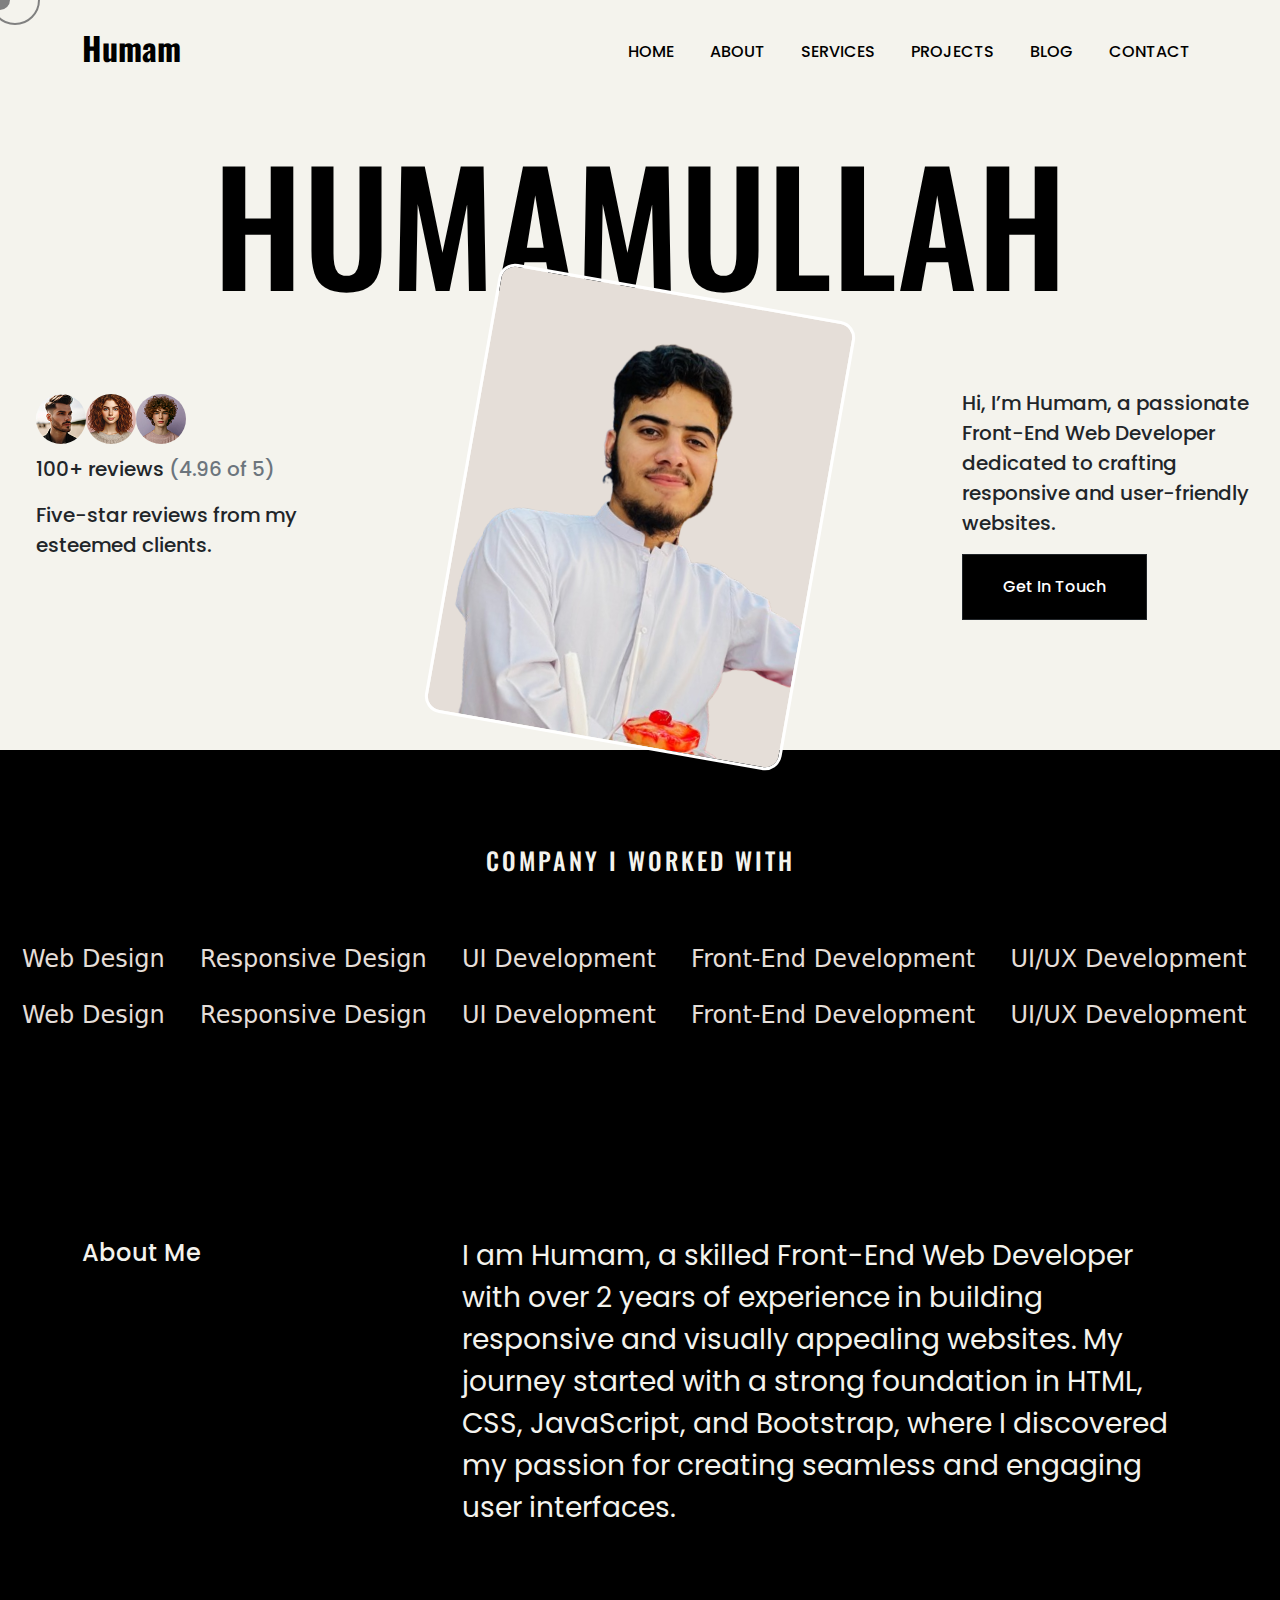
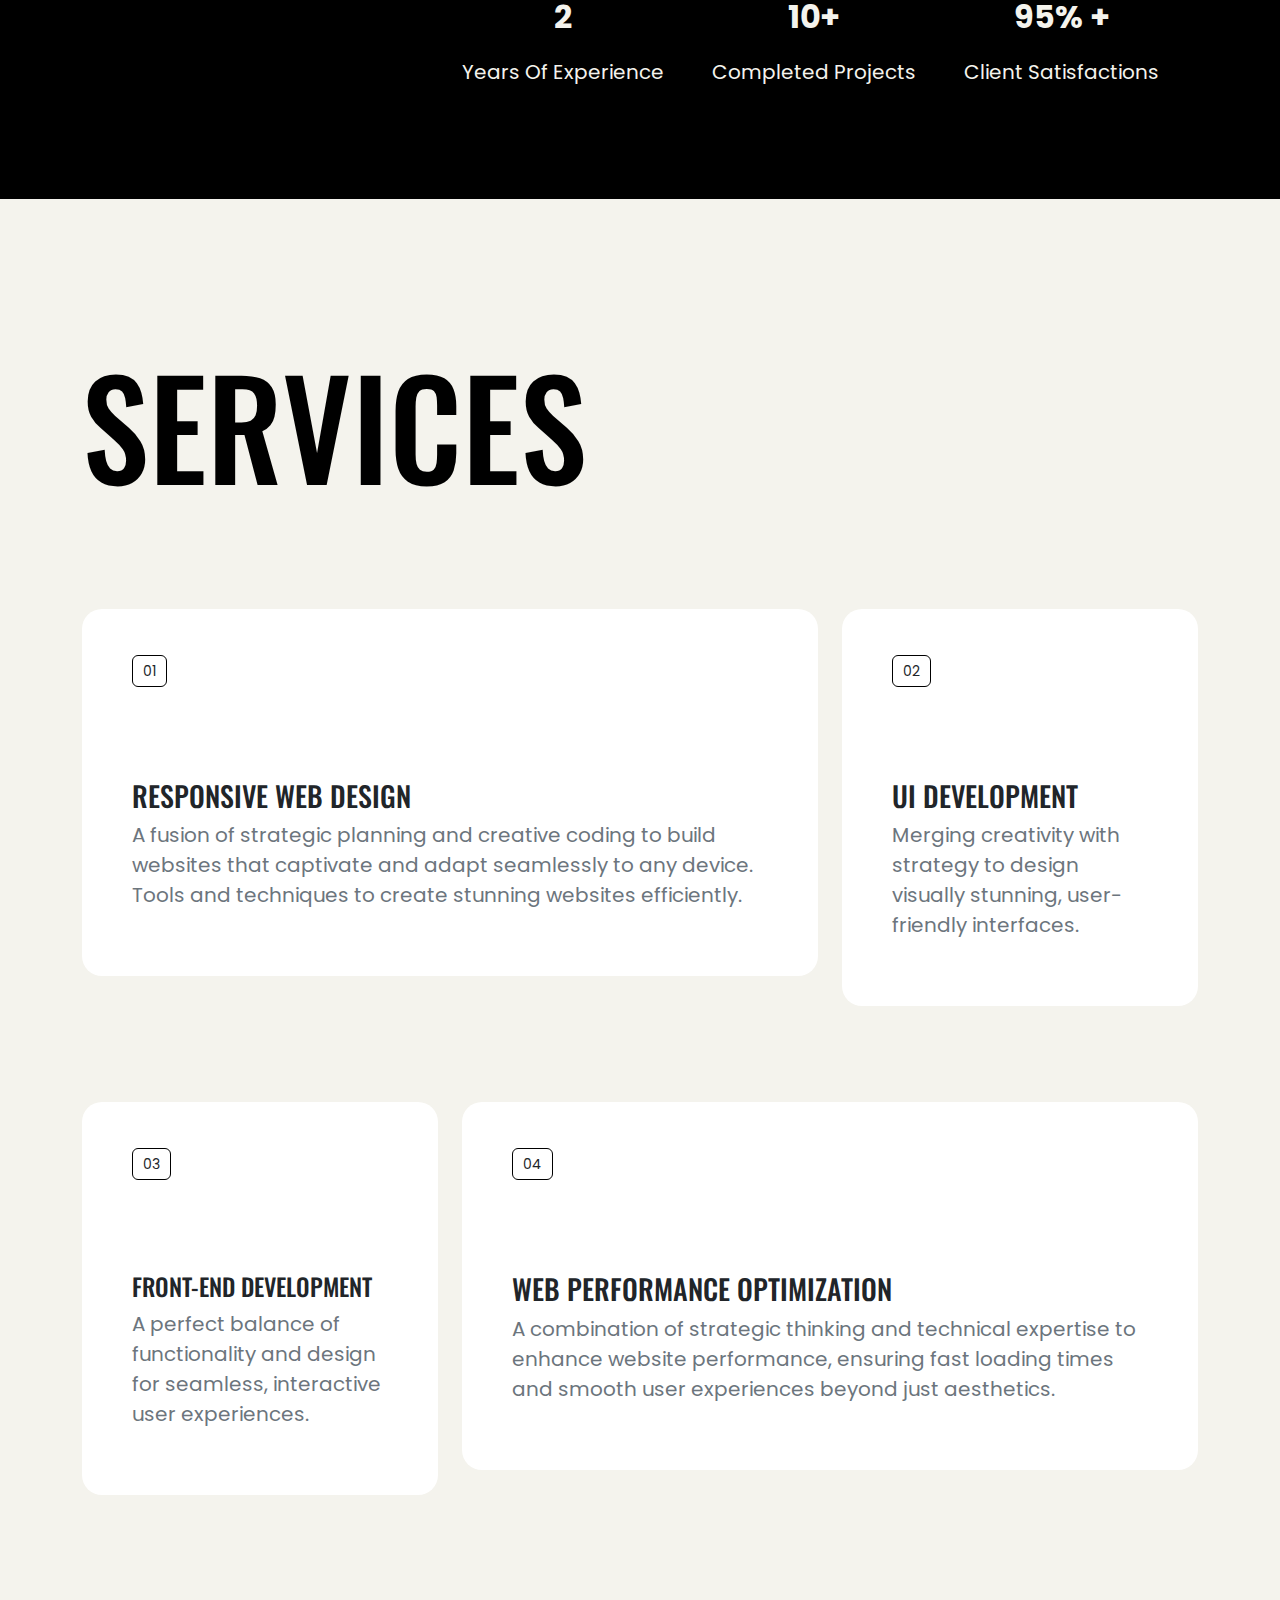
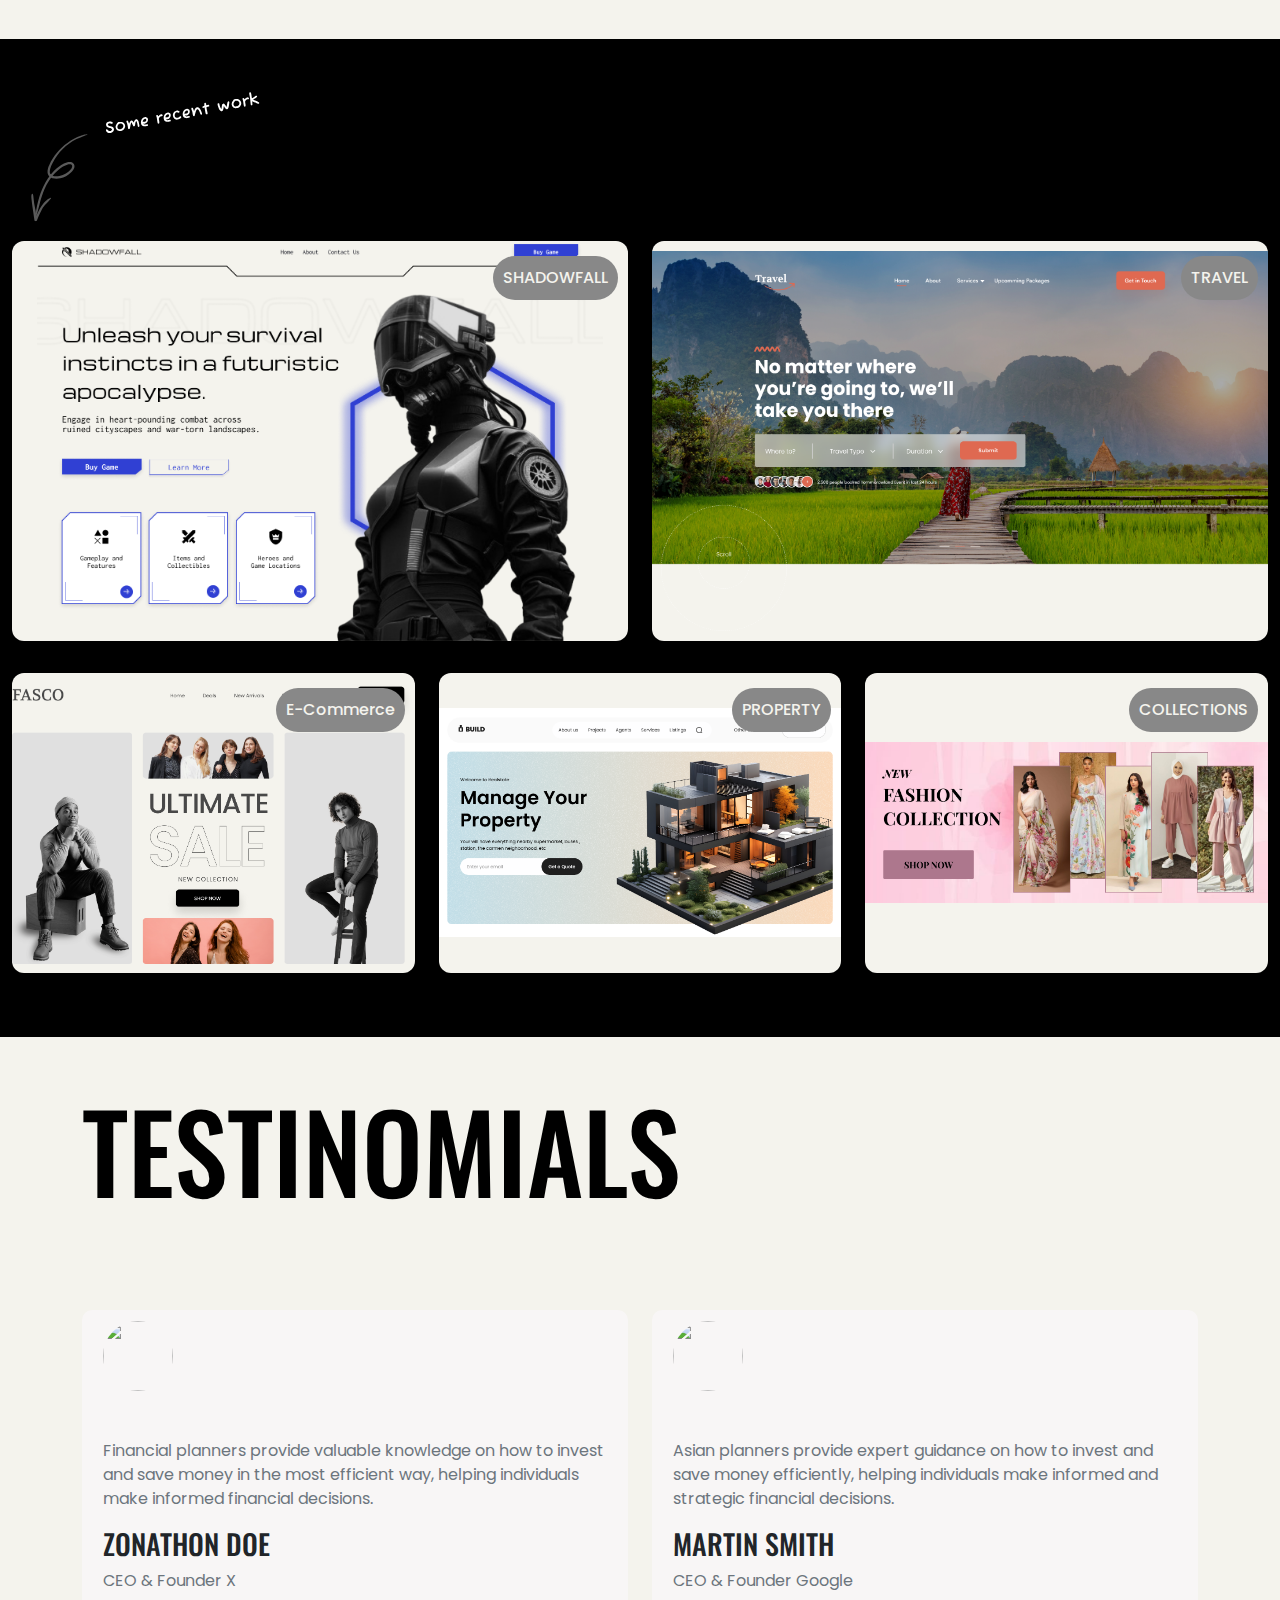
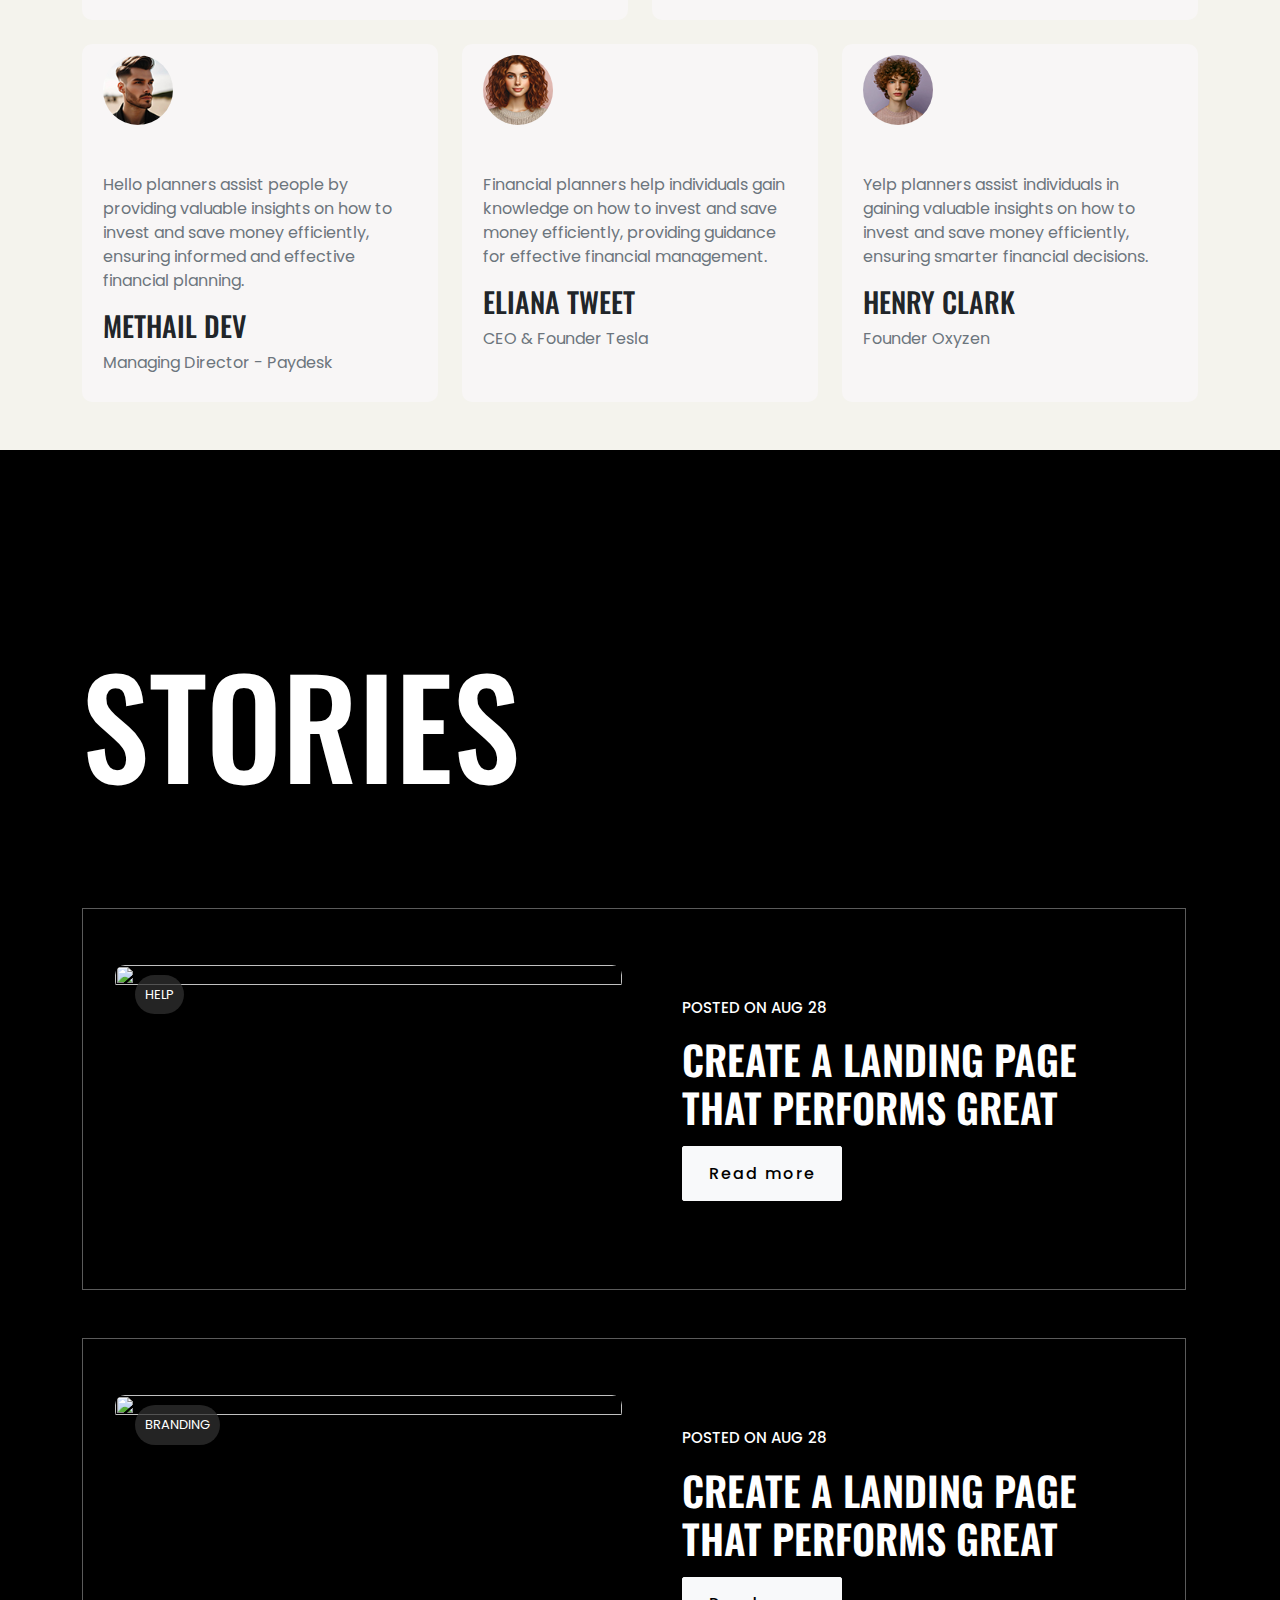
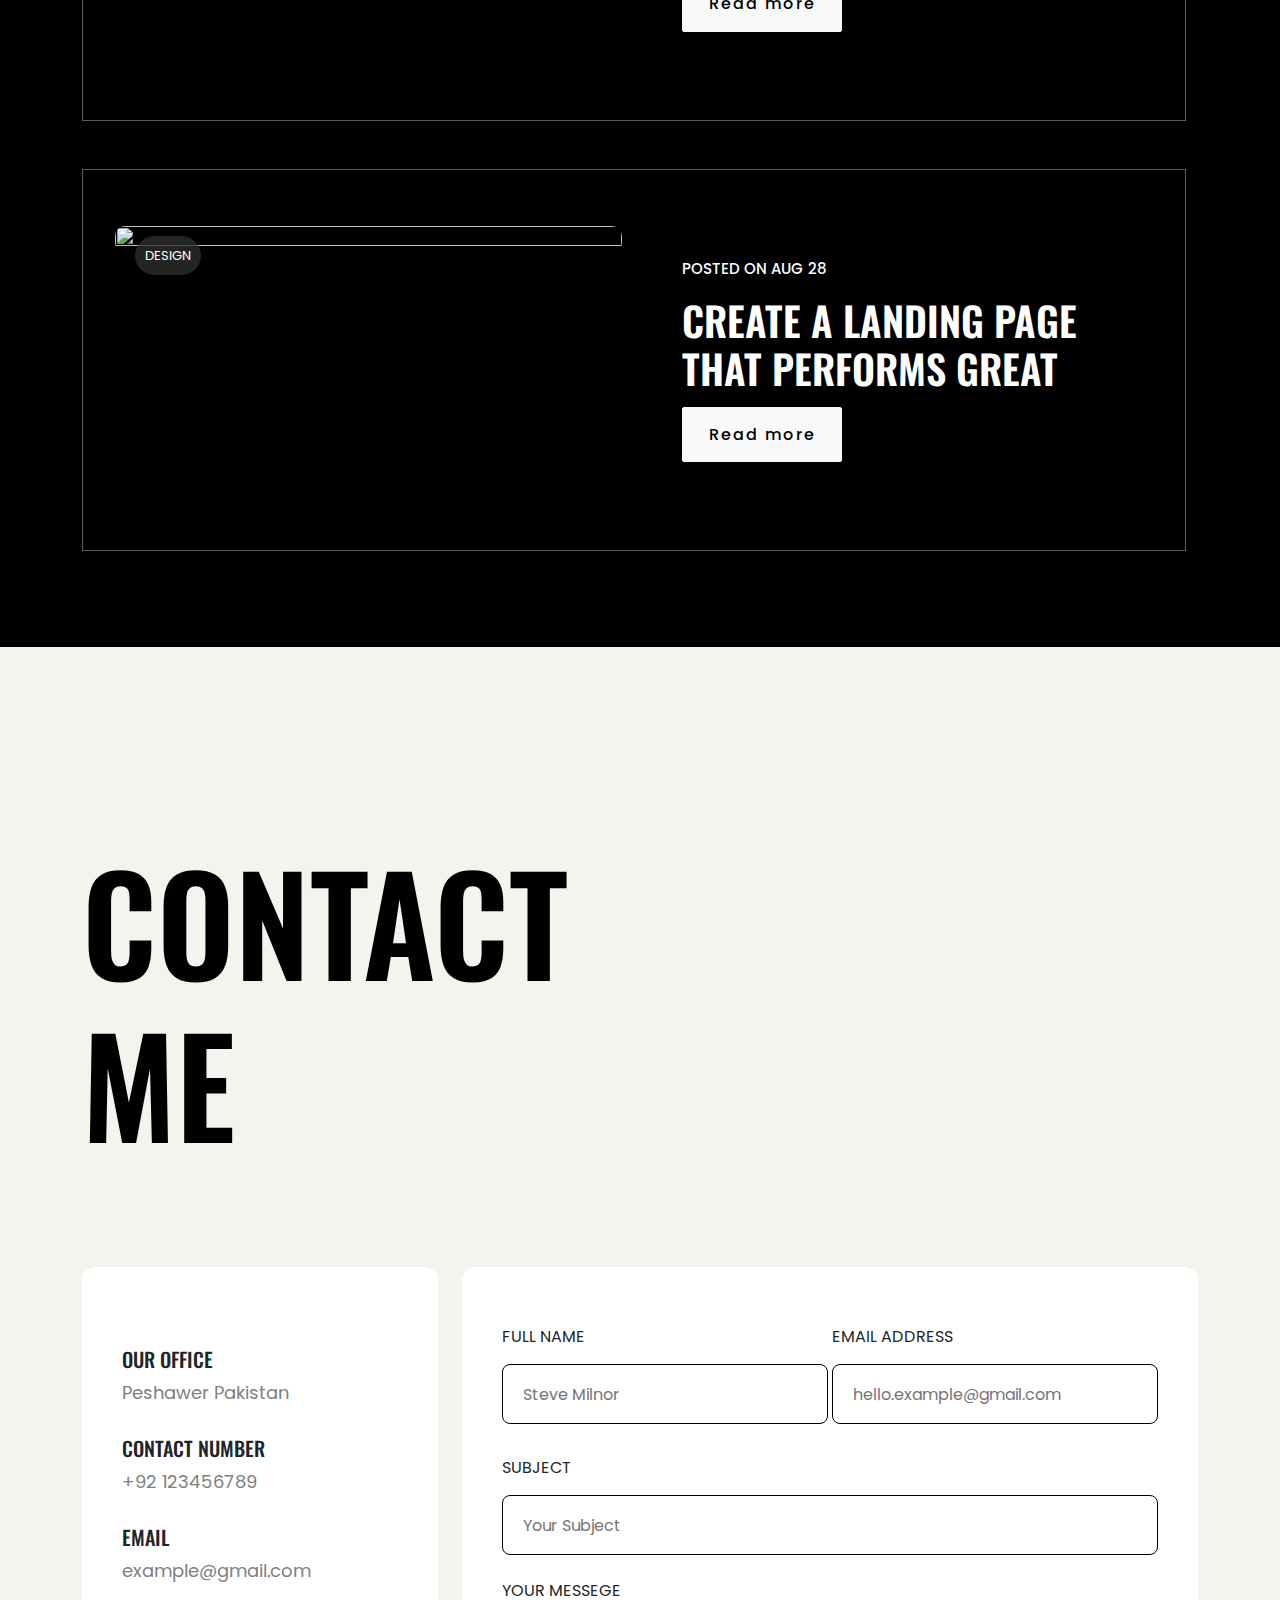
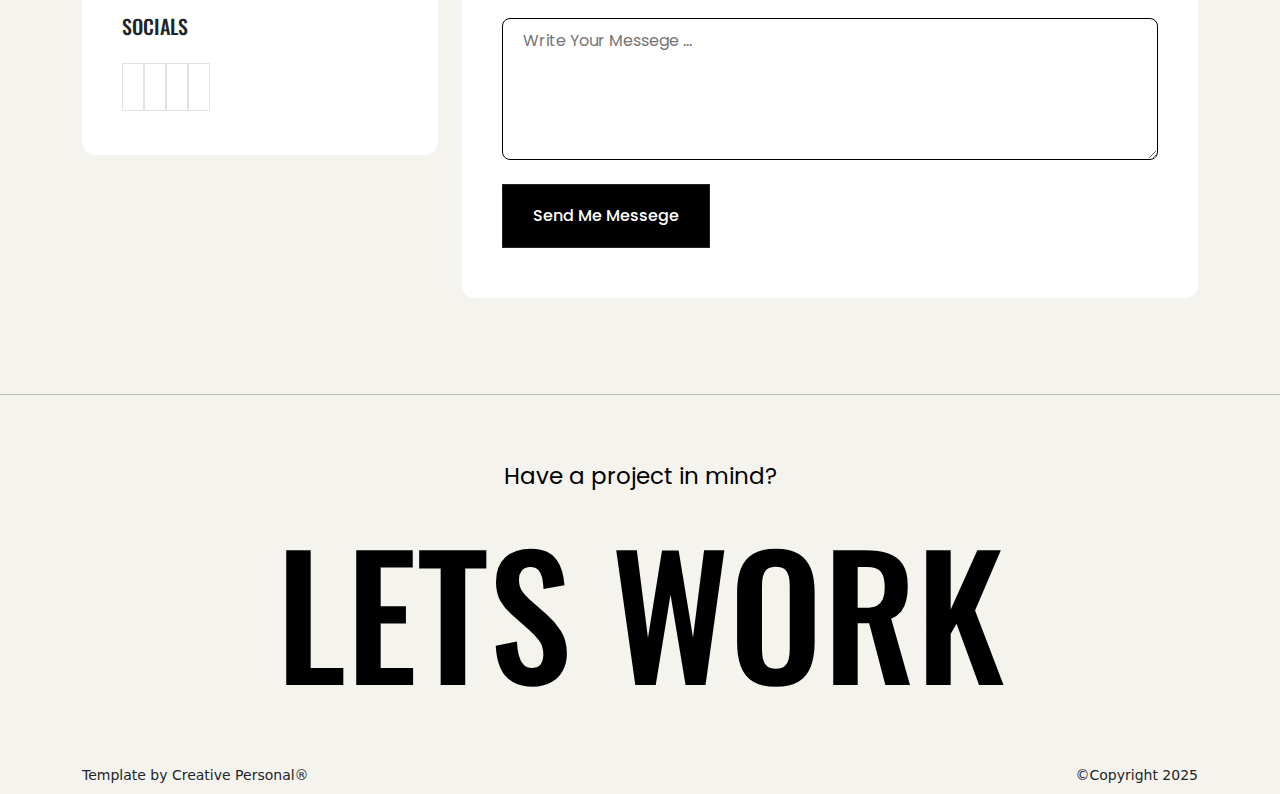
==== index.html @ 87b75584 "first commit" ====
<!doctype html>
<html lang="en">

<head>
    <meta charset="utf-8">
    <meta name="viewport" content="width=device-width, initial-scale=1">
    <title>Personal Portfolio</title>
    <link href="https://cdn.jsdelivr.net/npm/bootstrap@5.3.3/dist/css/bootstrap.min.css" rel="stylesheet"
        integrity="sha384-QWTKZyjpPEjISv5WaRU9OFeRpok6YctnYmDr5pNlyT2bRjXh0JMhjY6hW+ALEwIH" crossorigin="anonymous">

    <!-- Remix Icon   -->
    <link rel="stylesheet" href="https://cdnjs.cloudflare.com/ajax/libs/remixicon/4.6.0/remixicon.min.css"
        integrity="sha512-XcIsjKMcuVe0Ucj/xgIXQnytNwBttJbNjltBV18IOnru2lDPe9KRRyvCXw6Y5H415vbBLRm8+q6fmLUU7DfO6Q=="
        crossorigin="anonymous" referrerpolicy="no-referrer" />
    <!-- AOS CSS -->
    <link rel="stylesheet" href="https://cdnjs.cloudflare.com/ajax/libs/aos/2.3.4/aos.css" />
    <link rel="stylesheet" href="style.css">
</head>

<body>

    <div class="cursor"></div>
    <div class="cursor2"></div>


    <div class="container-fluid p-0 overflow-hidden">

        <!-- Hero Section  -->
        <div class="container-fluid HeroSection">
            <nav class="navbar navbar-expand-lg fixed-top">
                <div class="container mt-3">
                    <a class="navbar-brand" href="./index.html">
                        <h2>Humam</h2>
                    </a>
                    <button class="navbar-toggler" type="button" data-bs-toggle="collapse"
                        data-bs-target="#navbarSupportedContent" aria-controls="navbarSupportedContent"
                        aria-expanded="false" aria-label="Toggle navigation">
                        <span class="navbar-toggler-icon"></span>
                    </button>
                    <div class="collapse navbar-collapse" id="navbarSupportedContent">
                        <ul class="navbar-nav ms-auto mb-2 mb-lg-0">
                            <li class="nav-item">
                                <a class="nav-link" href="./index.html">Home</a>
                            </li>
                            <li class="nav-item">
                                <a class="nav-link" href="./About Page/index.html">About</a>
                            </li>
                            <li class="nav-item">
                                <a class="nav-link" href="./Services Page/index.html">services</a>
                            </li>
                            <li class="nav-item dropdown">
                                <a class="nav-link dropdown-toggle" href="#" role="button" data-bs-toggle="dropdown"
                                    aria-expanded="false">
                                    Projects<i class="ri-arrow-down-s-line"></i>
                                </a>
                                <ul class="dropdown-menu">
                                    <li><a class="dropdown-item" href="./Project List/index.html">Projects List</a></li>
                                    <li><a class="dropdown-item" href="./Singal Porfolio Page/index.html">Single
                                            Portfolio</a></li>
                                </ul>
                            </li>
                            <li class="nav-item">
                                <a class="nav-link" href="./Blog Page/index.html">Blog</a>
                            </li>
                            <li class="nav-item">
                                <a class="nav-link" href="./Contact Page/index.html">Contact</a>
                            </li>
                        </ul>
                    </div>
                </div>
            </nav>

            <div class="container OwnerName">
                <div class="row">
                    <div class="col d-flex flex-md-row flex-column">
                        <h1 data-aos="fade-right">HUMAM</h1>
                        <h1 data-aos="fade-left">ULLAH</h1>
                    </div>
                </div>
            </div>

            <div class="container">
                <div class="row Profile_container">
                    <div class="col-md-4 d-none">

                    </div>
                    <div class="col-md-4" data-aos="fade-up">
                        <div class="OwnerProfile" data-aos="zoom-in">

                        </div>
                    </div>
                    <div class="col-md-4 d-none">

                    </div>
                </div>
            </div>

            <div class="container-fluid ReviewClients">
                <div class="row py-5" data-aos="fade-up">
                    <div class="col-md-3 p-md-4">
                        <div class="d-flex">
                            <img class="rounded-circle" src="./images/ReviewClient_01.jpg" alt="ReviewClient_01"
                                width="50px">
                            <img class="rounded-circle" src="./images/ReviewClient_02.jpg" alt="ReviewClient_02"
                                width="50px">
                            <img class="rounded-circle" src="./images/ReviewClient_03.jpg" alt="ReviewClient_03"
                                width="50px">
                        </div>
                        <div class="w-100 p-0">
                            <p>100+ reviews <span class="text-secondary">(4.96 of 5)</span></p>
                        </div>
                        <div>
                            <p>Five-star reviews from my esteemed clients.</p>
                        </div>
                    </div>

                    <div class="col-md-6">

                    </div>
                    <div class="col-md-3 p-md-2">
                        <div class="text">
                            <p>Hi, I’m Humam, a passionate Front-End Web Developer dedicated to crafting responsive and
                                user-friendly websites.</p>

                            <a class="btn btn-dark mb-5" href="#">Get In Touch</a>
                        </div>
                    </div>
                </div>
            </div>
        </div>

        <!-- first Section  -->
        <div class="container-fluid FirstSec">
            <div class="py-md-5">
                <div class="row">

                    <div class="col-12 py-5 text-center">
                        <h4>Company I Worked With</h4>
                    </div>

                    <!-- marquee area starts -->
                    <div class="custom-marquee">
                        <div class="marquee-container">
                            <div class="marquee">
                                <div class="primary-bg">
                                    <div class="marquee-content marquee-row-1">
                                        <span><i class="ri-gemini-fill"></i> Web Design <span></span><i
                                                class="ri-gemini-fill"></i> Responsive Design <span></span><i
                                                class="ri-gemini-fill"></i> UI Development <span></span><i
                                                class="ri-gemini-fill"></i> Front-End Development <span></span><i
                                                class="ri-gemini-fill"></i> UI/UX Development <span></span><i
                                                class="ri-gemini-fill"></i> Graphic Design <span></span><i
                                                class="ri-gemini-fill"></i> Web Animation <span></span><i
                                                class="ri-gemini-fill"></i> Digital Solutions <span></span><i
                                                class="ri-gemini-fill"></i> Web Optimization</span>

                                        <span><i class="ri-gemini-fill"></i> Web Design <span></span><i
                                                class="ri-gemini-fill"></i> Responsive Design <span></span><i
                                                class="ri-gemini-fill"></i> UI Development <span></span><i
                                                class="ri-gemini-fill"></i> Front-End Development <span></span><i
                                                class="ri-gemini-fill"></i> UI/UX Development <span></span><i
                                                class="ri-gemini-fill"></i> Graphic Design <span></span><i
                                                class="ri-gemini-fill"></i> Web Animation <span></span><i
                                                class="ri-gemini-fill"></i> Digital Solutions <span></span><i
                                                class="ri-gemini-fill"></i> Web Optimization</span>

                                        <span><i class="ri-gemini-fill"></i> Web Design <span></span><i
                                                class="ri-gemini-fill"></i> Responsive Design <span></span><i
                                                class="ri-gemini-fill"></i> UI Development <span></span><i
                                                class="ri-gemini-fill"></i> Front-End Development <span></span><i
                                                class="ri-gemini-fill"></i> UI/UX Development <span></span><i
                                                class="ri-gemini-fill"></i> Graphic Design <span></span><i
                                                class="ri-gemini-fill"></i> Web Animation <span></span><i
                                                class="ri-gemini-fill"></i> Digital Solutions <span></span><i
                                                class="ri-gemini-fill"></i> Web Optimization</span>
                                    </div>
                                </div>
                                <div class="black-bg">
                                    <div class="marquee-content marquee-row-2">
                                        <span><i class="ri-gemini-fill"></i> Web Design <span></span><i
                                                class="ri-gemini-fill"></i> Responsive Design <span></span><i
                                                class="ri-gemini-fill"></i> UI Development <span></span><i
                                                class="ri-gemini-fill"></i> Front-End Development <span></span><i
                                                class="ri-gemini-fill"></i> UI/UX Development <span></span><i
                                                class="ri-gemini-fill"></i> Graphic Design <span></span><i
                                                class="ri-gemini-fill"></i> Web Animation <span></span><i
                                                class="ri-gemini-fill"></i> Digital Solutions <span></span><i
                                                class="ri-gemini-fill"></i> Web Optimization</span>
                                        <span><i class="ri-gemini-fill"></i> Web Design <span></span><i
                                                class="ri-gemini-fill"></i> Responsive Design <span></span><i
                                                class="ri-gemini-fill"></i> UI Development <span></span><i
                                                class="ri-gemini-fill"></i> Front-End Development <span></span><i
                                                class="ri-gemini-fill"></i> UI/UX Development <span></span><i
                                                class="ri-gemini-fill"></i> Graphic Design <span></span><i
                                                class="ri-gemini-fill"></i> Web Animation <span></span><i
                                                class="ri-gemini-fill"></i> Digital Solutions <span></span><i
                                                class="ri-gemini-fill"></i> Web Optimization</span>
                                    </div>
                                </div>
                            </div>
                        </div>
                    </div>
                </div>
            </div>

            <!-- About Me  -->
            <div class="container py-md-5">
                <div class="row my-5">
                    <div class="col-md-4 pt-5" data-aos="fade-up">
                        <p class="fs-4 fw-medium">About Me</p>
                    </div>
                    <div class="col-md-8 pt-5">
                        <p class="fs-3 fw-normal" data-aos="fade-up">
                            I am Humam, a skilled Front-End Web Developer with over 2 years of experience in building
                            responsive and visually appealing websites. My journey started with a strong foundation in
                            HTML, CSS, JavaScript, and Bootstrap, where I discovered my passion for creating seamless
                            and engaging user interfaces.
                        </p>

                        <div class="d-flex pt-5 gap-md-5" data-aos="fade-up">
                            <div class="text-center">
                                <p><b class="fs-2">2</b></p>
                                <p class="fs-5">Years Of Experience</p>
                            </div>
                            <div class="text-center">
                                <p><b class="fs-2">10+</b></p>
                                <p class="fs-5">Completed Projects</p>
                            </div>
                            <div class="text-center">
                                <p><b class="fs-2">95% +</b></p>
                                <p class="fs-5">Client Satisfactions</p>
                            </div>
                        </div>
                    </div>
                </div>
            </div>
        </div>

        <div class="container py-5">
            <div class="row ServicesSec py-md-5">
                <div class="col-md-5 my-5" data-aos="fade-up">
                    <h1>Services</h1>
                </div>

                <!-- First  -->
                <div class="col-md-8" data-aos="fade-up">
                    <div class="servicesBox my-5">
                        <small class="servicesCount">01</small>
                        <i class="ri-arrow-right-up-line"></i>
                        <div class="mt-5 pt-5">
                            <h3 class="text-uppercase">Responsive Web Design</h3>
                            <p class="fs-5 text-secondary">A fusion of strategic planning and creative coding to build
                                websites that captivate and adapt seamlessly to any device. Tools and techniques to
                                create stunning websites efficiently.</p>
                        </div>
                    </div>
                </div>
                <!-- Second -->
                <div class="col-md-4" data-aos="fade-up">
                    <div class="servicesBox my-5">
                        <small class="servicesCount">02</small>
                        <i class="ri-arrow-right-up-line"></i>
                        <div class="mt-5 pt-5">
                            <h3 class="text-uppercase">UI Development</h3>
                            <p class="fs-5 text-secondary">Merging creativity with strategy to design visually stunning,
                                user-friendly interfaces.</p>
                        </div>
                    </div>
                </div>

                <!-- third -->
                <div class="col-md-4" data-aos="fade-up">
                    <div class="servicesBox my-5">
                        <small class="servicesCount">03</small>
                        <i class="ri-arrow-right-up-line"></i>
                        <div class="mt-5 pt-5">
                            <h4 class="text-uppercase">Front-End Development</h4>
                            <p class="fs-5 text-secondary">A perfect balance of functionality and design for seamless,
                                interactive user experiences.</p>
                        </div>
                    </div>
                </div>

                <!-- fourth -->
                <div class="col-md-8" data-aos="fade-up">
                    <div class="servicesBox my-5">
                        <small class="servicesCount">04</small>
                        <i class="ri-arrow-right-up-line"></i>
                        <div class="mt-5 pt-5">
                            <h3 class="text-uppercase">Web Performance Optimization</h3>
                            <p class="fs-5 text-secondary">A combination of strategic thinking and technical expertise
                                to enhance website performance, ensuring fast loading times and smooth user experiences
                                beyond just aesthetics.</p>
                        </div>
                    </div>
                </div>
            </div>
        </div>



        <!-- recent Work  -->

        <div class="container-fluid RecentWork">
            <div class="pt-5">
                <img src="./images/Some recent Work.svg" alt="" width="250px">
            </div>
            <div class="row pb-5">
                <div class="col-md-6" data-aos="fade-up">
                    <div class="my-3 Recent_HeroSec">
                        <img src="./images/1st_heroSec.png" alt="">
                        <p>SHADOWFALL</p>
                        <h3>SHADOWFALL GAMEPLAY</h3>
                    </div>
                </div>

                <div class="col-md-6" data-aos="fade-up">
                    <div class="my-3 Recent_HeroSec">
                        <img src="./images/2nd_heroSec.png" alt="">
                        <p>TRAVEL</p>
                        <h3>TRAVEL AGENCY</h3>
                    </div>
                </div>

                <div class="col-md-4" data-aos="fade-right">
                    <div class="my-3 Recent_HeroSec_bottom">
                        <img src="./images/3rd_heroSec.png" alt="">
                        <p>E-Commerce </p>
                        <h3>FASHION WEBSITE</h3>
                    </div>
                </div>

                <div class="col-md-4" data-aos="fade-up">
                    <div class="my-3 Recent_HeroSec_bottom">
                        <img src="./images/4th_heroSec.png" alt="">
                        <p>PROPERTY</p>
                        <h3>BUILDING PROPERTY</h3>
                    </div>
                </div>

                <div class="col-md-4" data-aos="fade-left">
                    <div class="my-3 Recent_HeroSec_bottom">
                        <img src="./images/5th_heroSec.png" alt="" width="100%" height="100%">
                        <p>COLLECTIONS</p>
                        <h3>FASHION COLLECTIONS</h3>
                    </div>
                </div>
            </div>
        </div>

        <!-- Testinomials -->

        <div class="container-fluid Testinomials_Section">
            <div class="container">
                <div class="col-md-5 my-5" data-aos="fade-up">
                    <h1>Testinomials</h1>
                </div>
                <div class="row py-5 g-4">

                    <!-- Testinomial Card 1 -->
                    <div class="col-md-6" data-aos="fade-up">
                        <div class="testimonial_card">
                            <img src="https://nino-next-js.vercel.app/assets/images/testimonials/author1.jpg" alt="">
                            <p class="text-secondary mt-5">
                                Financial planners provide valuable knowledge on how to invest and save money in the
                                most
                                efficient way, helping individuals make informed financial decisions.
                            </p>

                            <h3>Zonathon Doe</h3>
                            <p class="text-secondary">CEO & Founder X</p>
                        </div>
                    </div>

                    <!-- Testinomial Card 2 -->
                    <div class="col-md-6" data-aos="fade-up">
                        <div class="testimonial_card">
                            <img src="https://nino-next-js.vercel.app/assets/images/testimonials/author2.jpg" alt="">
                            <p class="text-secondary mt-5">
                                Asian planners provide expert guidance on how to invest and save money efficiently,
                                helping individuals make informed and strategic financial decisions.
                            </p>

                            <h3>Martin Smith</h3>
                            <p class="text-secondary">CEO & Founder Google</p>
                        </div>
                    </div>

                    <!-- Testinomial Card 3 -->
                    <div class="col-md-4" data-aos="fade-up">
                        <div class="testimonial_card">
                            <img src="./images/ReviewClient_01.jpg" alt="">
                            <p class="text-secondary mt-5">
                                Hello planners assist people by providing valuable insights on how to invest and save
                                money efficiently, ensuring informed and effective financial planning.
                            </p>

                            <h3>Methail Dev</h3>
                            <p class="text-secondary">Managing Director - Paydesk</p>
                        </div>
                    </div>

                    <!-- Testinomial Card 4 -->
                    <div class="col-md-4" data-aos="fade-up">
                        <div class="testimonial_card">
                            <img src="./images/ReviewClient_02.jpg" alt="">
                            <p class="text-secondary mt-5">
                                Financial planners help individuals gain knowledge on how to invest and save money
                                efficiently, providing guidance for effective financial management.
                            </p>

                            <h3>Eliana tweet</h3>
                            <p class="text-secondary">CEO & Founder Tesla</p>
                        </div>
                    </div>

                    <!-- Testinomial Card 5 -->
                    <div class="col-md-4" data-aos="fade-up">
                        <div class="testimonial_card">
                            <img src="./images/ReviewClient_03.jpg" alt="">
                            <p class="text-secondary mt-5">
                                Yelp planners assist individuals in gaining valuable insights on how to invest and save
                                money efficiently, ensuring smarter financial decisions.
                            </p>

                            <h3>Henry Clark</h3>
                            <p class="text-secondary">Founder Oxyzen</p>
                        </div>
                    </div>

                </div>
            </div>
        </div>



        <!-- Stories  -->

        <div class="container-fluid Stories_Section py-5">
            <div class="container py-5">
                <div class="col-md-5 my-5 py-5" data-aos="fade-up">
                    <h1>Stories</h1>
                </div>
                <div class="row ms-1 g-5" style="--bs-gutter-x: 1rem;">
                    <div class="col-12">
                        <div class="row StoriesCard">
                            <div class="col-md-6" data-aos="fade-up">
                                <div class="CardChild position-relative my-3">
                                    <img src="https://nino-next-js.vercel.app/assets/images/blog/blog1.jpg" alt="">
                                    <p>HELP</p>
                                </div>
                            </div>
                            <div class="col-md-6 p-md-5 Cardtext" data-aos="fade-up">
                                <p>Posted on Aug 28</p>
                                <h2>Create a Landing Page That Performs Great</h2>
                                <div class="btn btn-light">
                                    Read more <i class="ri-arrow-right-line"></i>
                                </div>
                            </div>
                        </div>
                    </div>

                    <div class="col-12">
                        <div class="row StoriesCard">
                            <div class="col-md-6" data-aos="fade-up">
                                <div class="CardChild position-relative my-3">
                                    <img src="https://nino-next-js.vercel.app/assets/images/blog/blog2.jpg" alt="">
                                    <p>BRANDING</p>
                                </div>
                            </div>
                            <div class="col-md-6 p-md-5 Cardtext" data-aos="fade-up">
                                <p>Posted on Aug 28</p>
                                <h2>Create a Landing Page That Performs Great</h2>
                                <div class="btn btn-light">
                                    Read more <i class="ri-arrow-right-line"></i>
                                </div>
                            </div>
                        </div>
                    </div>

                    <div class="col-12">
                        <div class="row StoriesCard">
                            <div class="col-md-6" data-aos="fade-up">
                                <div class="CardChild position-relative my-3">
                                    <img src="https://nino-next-js.vercel.app/assets/images/blog/blog3.jpg" alt="">
                                    <p>DESIGN</p>
                                </div>
                            </div>
                            <div class="col-md-6 p-md-5 Cardtext" data-aos="fade-up">
                                <p>Posted on Aug 28</p>
                                <h2>Create a Landing Page That Performs Great</h2>
                                <div class="btn btn-light">
                                    Read more <i class="ri-arrow-right-line"></i>
                                </div>
                            </div>
                        </div>
                    </div>
                </div>
            </div>
        </div>


        <!-- Contact Section  -->

        <div class="container-fluid ContactContainer my-5">
            <div class="container py-5">
                <div class="col-md-5 my-5 py-5" data-aos="fade-up">
                    <h1>Contact Me</h1>
                </div>
                <div class="row g-4">
                    <div class="col-md-4" data-aos="fade-up">
                        <div class="leftSide">
                            <div class="text-body">
                                <i class="ri-map-pin-line"></i>
                                <h5>Our Office</h5>
                                <p>Peshawer Pakistan</p>
                            </div>

                            <div class="text-body">
                                <i class="ri-headphone-line"></i>
                                <h5>Contact Number</h5>
                                <p>+92 123456789</p>
                            </div>

                            <div class="text-body">
                                <i class="ri-mail-line"></i>
                                <h5>Email</h5>
                                <p>example@gmail.com</p>
                            </div>

                            <div class="Socials-body">
                                <h5>Socials</h5>
                                <br>
                                <i class="ri-facebook-circle-fill"></i>
                                <i class="ri-twitter-x-line"></i>
                                <i class="ri-linkedin-fill"></i>
                                <i class="ri-github-line"></i>
                            </div>
                        </div>
                    </div>

                    <div class="col-md-8" data-aos="fade-up">
                        <div class="rightSide">
                            <div class="d-flex gap-1 flex-md-row flex-column">
                                <div class="text-body my-2 position-relative d-flex flex-column">
                                    <label for="name">Full Name</label>
                                    <input type="text" id="name" placeholder="Steve Milnor">
                                    <i class="ri-user-3-line"></i>
                                </div>

                                <div class="text-body my-2 position-relative d-flex flex-column">
                                    <label for="name">Email Address</label>
                                    <input type="text" id="name" placeholder="hello.example@gmail.com">
                                    <i class="ri-mail-line"></i>
                                </div>
                            </div>
                            <div class="text-body w-100 my-4 position-relative d-flex flex-column">
                                <label for="name">Subject</label>
                                <input type="text" id="name" placeholder="Your Subject">
                                <i class="ri-user-3-line"></i>
                            </div>
                            <div class="text-body w-100 my-4 position-relative d-flex flex-column">
                                <label for="name">Your Messege</label>
                                <textarea rows="5" cols="50" form="usrform"
                                    placeholder="Write Your Messege ..."></textarea>
                            </div>
                            <a class="btn btn-dark">Send Me Messege <i class="ri-mail-line"></i></a>
                        </div>
                    </div>
                </div>
            </div>
        </div>

        <hr>

        <div class="container lastSection">
            <div class="row pt-5">
                <div class="col-12" data-aos="fade-up">
                    <p>Have a project in mind?</p>
                    <h2>lets work</h2>
                </div>
                <div class="col-12 d-flex pt-5 pb-2">
                    <small>Template by Creative Personal®</small>
                    <small class="ms-auto">©Copyright 2025</small>
                </div>
            </div>
        </div>
    </div>


    <script src="script.js"></script>
    <script src="https://cdn.jsdelivr.net/npm/bootstrap@5.3.3/dist/js/bootstrap.bundle.min.js"
        integrity="sha384-YvpcrYf0tY3lHB60NNkmXc5s9fDVZLESaAA55NDzOxhy9GkcIdslK1eN7N6jIeHz"
        crossorigin="anonymous"></script>
    <!-- AOS JS -->
    <script src="https://cdnjs.cloudflare.com/ajax/libs/aos/2.3.4/aos.js"></script>
    <script>
        document.addEventListener("DOMContentLoaded", function () {
            AOS.init({
                duration: 2500, // Animation duration in milliseconds
                once: true, // Whether animation should happen only once
            });
        });
    </script>

</body>

</html>
---- style.css ----
@import url('https://fonts.googleapis.com/css2?family=Oswald:wght@200..700&family=Poppins:ital,wght@0,100;0,200;0,300;0,400;0,500;0,600;0,700;0,800;0,900;1,100;1,200;1,300;1,400;1,500;1,600;1,700;1,800;1,900&display=swap');


:root {
    --headings-font: "Oswald";
    --regular-font: "Poppins";
    --dark-Color: #000;
    --bg-color: #F4F3ED;
}

html {
    scroll-behavior: smooth;
}

body {
    background-color: var(--bg-color);
    position: relative;
    cursor: none;
}

.cursor {
    width: 50px;
    height: 50px;
    border-radius: 100%;
    border: 2px solid #808080;
    transition: all 200ms ease-out;
    position: fixed;
    pointer-events: none;
    left: 0;
    top: 0;
    transform: translate(calc(-50% + 15px), -50%);
    z-index: 9999 !important;
}


.cursor2 {
    width: 20px;
    height: 20px;
    border-radius: 100%;
    background-color: #808080;
    position: fixed;
    transform: translate(-50%, -50%);
    pointer-events: none;
    transition: width .3s, height .3s, opacity .3s;
    z-index: 9999 !important;
}


.navbar a {
    cursor: none !important;
}


h1,
h2,
h3,
h4,
h5,
h6 {
    font-family: var(--headings-font);
}

p {
    font-family: var(--regular-font);
}

.fixed-top {
    background-color: var(--bg-color);
}

.navbar-brand h2 {
    font-weight: 700;
}

.navbar-nav {
    display: flex;
    gap: 20px;
    font-family: var(--regular-font);
    text-transform: uppercase;
    font-weight: 500;
}

.navbar-nav .nav-item .nav-link {
    color: var(--dark-Color);
}

.navbar-nav .dropdown-menu {
    background-color: var(--dark-Color);
    border-radius: 0 !important;
}

.navbar-nav .dropdown-menu .dropdown-item {
    color: #F4F3ED !important;
}

.navbar-nav .dropdown-menu .dropdown-item:hover {
    color: var(--dark-Color) !important;
}

.navbar-nav .dropdown-menu .dropdown-item:active {
    background-color: #FFF !important;
    color: var(--dark-Color) !important;
}

.dropdown-toggle::after {
    display: none;
}

.HeroSection {
    width: 100%;
    height: 670px;
    margin-top: 80px;
}

.OwnerName {
    display: flex;
    justify-content: center;
    /* background-color: aqua; */
    z-index: 1;
}

.OwnerName h1 {
    font-size: 12vw;
    color: var(--dark-Color);
    position: relative;
    top: 50px;
}


.Profile_container {
    justify-content: center;
    align-items: center;
}


.OwnerProfile {
    width: 100%;
    height: 450px;
    background-color: #E5DED8;
    background-image: url('./images/profile-bgremove.png');
    background-position: center;
    background-repeat: no-repeat;
    background-size: cover;
    outline: 3px solid #fff;
    border-radius: 14px;
    rotate: 10deg;
    transition: all 0.5s !important;
    z-index: 9 !important;
    position: relative;
    top: 20px;
}

.OwnerProfile:hover {
    rotate: 0deg;
}

.ReviewClients {
    top: -400px;
    position: relative;
    z-index: -1 !important;
}

.FirstSec {
    background-color: var(--dark-Color);
    color: #F4F3ED;
}

.FirstSec h4 {
    letter-spacing: 3px;
    text-transform: uppercase;
}


/* Animations  */
.custom-marquee .marquee-container {
    overflow: hidden;
    white-space: nowrap;
    width: 100%;
}

.custom-marquee .marquee {
    display: -webkit-box;
    display: -ms-flexbox;
    display: flex;
    -webkit-box-orient: vertical;
    -webkit-box-direction: normal;
    -ms-flex-direction: column;
    flex-direction: column;
}

.custom-marquee .marquee-content {
    display: -webkit-box;
    display: -ms-flexbox;
    display: flex;
    -webkit-animation: marquee 30s linear infinite;
    animation: marquee 30s linear infinite;
}

@media (min-width: 768px) and (max-width: 991.98px) {
    .custom-marquee .marquee-content {
        -webkit-animation: marquee 20s linear infinite;
        animation: marquee 20s linear infinite;
    }
}

@media (max-width: 767.98px) {
    .custom-marquee .marquee-content {
        -webkit-animation: marquee 10s linear infinite;
        animation: marquee 10s linear infinite;
    }
}

.custom-marquee .primary-bg {
    padding: 10px 0;
    background-color: transparent;
}

.custom-marquee .primary-bg span {
    color: #E5DED8;
    font-size: 24px;
    font-weight: 500;
}

.custom-marquee .black-bg {
    padding: 10px 0;
    /* background-color: #fff; */
}

.custom-marquee .black-bg span {
    color: #E5DED8;
    font-size: 24px;
    font-weight: 500;
}

.custom-marquee .marquee-row-1 {
    -webkit-animation-direction: normal;
    animation-direction: normal;
}

.custom-marquee .marquee-row-2 {
    animation-direction: reverse;
}

.custom-marquee .marquee-content span {
    display: inline-block;
    padding: 0 10px;
}

@-webkit-keyframes marquee {
    0% {
        -webkit-transform: translateX(0);
        transform: translateX(0);
    }

    100% {
        -webkit-transform: translateX(-100%);
        transform: translateX(-100%);
    }
}


.ReviewClients p {
    font-family: var(--regular-font);
    font-size: 20px;
    font-weight: 500;
    margin-top: 10px;
}

.ReviewClients .btn-dark {
    padding: 20px 40px;
    background-color: var(--dark-Color);
    font-family: var(--regular-font);
    font-weight: 500;
    border-radius: 0%;
    transition: all 0.6s;
}

.ReviewClients .btn-dark:hover {
    background-color: transparent;
    border: 0.8px solid #000;
    color: #000;
}


.ServicesSec h1 {
    font-size: 15vh;
    color: #000;
    text-transform: uppercase;
}

.servicesBox {
    width: 100%;
    padding: 50px;
    border-radius: 20px;
    background-color: #fff;
    position: relative;
}

.servicesBox:hover .servicesCount {
    background-color: #000;
    color: #fff;
}

.servicesCount {
    border: 1.5px solid #000;
    padding: 5px 10px;
    border-radius: 6px;
    transition: all 0.5s;
    font-family: var(--regular-font);
}

.servicesBox i {
    font-size: 30px;
    position: absolute;
    right: 20px;
    transition: all 0.4s;
}

.servicesBox:hover i {
    rotate: 45deg;
}


.RecentWork {
    width: 100%;
    height: fit-content;
    background-color: var(--dark-Color);
    color: #F4F3ED;
}


.Recent_HeroSec {
    height: 400px;
    transition: all 0.4s;
    overflow: hidden;
    border-radius: 12px;
    position: relative;

}

.Recent_HeroSec:hover::before,
.Recent_HeroSec_bottom:hover::before {
    display: block;
}

.Recent_HeroSec:hover img,
.Recent_HeroSec_bottom:hover img {
    transform: scale(1.01);
}

.Recent_HeroSec::before,
.Recent_HeroSec_bottom::before {
    content: "";
    width: 100%;
    height: 100%;
    position: absolute;
    top: 0;
    left: 0;
    bottom: 0;
    z-index: 5 !important;
    backdrop-filter: blur(2.5px);
    border-radius: inherit !important;
    display: none;
    transition: all 0.4s;
}


.Recent_HeroSec img,
.Recent_HeroSec_bottom img {
    width: 100%;
    height: 100%;
    background-color: #F4F3ED;
    transition: all 0.4s;
    object-fit: contain;
    object-position: center;
}


.Recent_HeroSec p,
.Recent_HeroSec_bottom p {
    position: absolute;
    top: 15px;
    background: #888888;
    padding: 10px;
    border-radius: 25px;
    right: 10px;
    font-weight: 500;
    z-index: 6;
}

.Recent_HeroSec h3,
.Recent_HeroSec_bottom h3 {
    position: absolute;
    bottom: -40px;
    left: 13px;
    transition: all 0.7s;
    padding: 10px;
    border-radius: 8px;
    z-index: 6;
}

.Recent_HeroSec:hover h3,
.Recent_HeroSec_bottom:hover h3 {
    bottom: 0px;
    color: #FFFFFF;
    background-color: #000;
}



.Recent_HeroSec_bottom {
    height: 300px;
    transition: all 0.4s;
    overflow: hidden;
    position: relative;
    border-radius: 12px;
}

.testimonial_card {
    width: 100%;
    height: 100%;
    padding: 10px 20px;
    border-radius: 10px;
    border: 1px solid transparent;
    transition: all 0.2s;
    background-color: #f8f6f6;
}

.testimonial_card h3 {
    text-transform: uppercase;
}

.testimonial_card:hover {
    border: 1px solid #000;
}

.Testinomials_Section h1 {
    font-size: 12vh;
    color: #000;
    text-transform: uppercase;
}

.Testinomials_Section img {
    width: 70px;
    height: 70px;
    border-radius: 50%;
}


/* Stories Section  */

.Stories_Section {
    width: 100%;
    height: fit-content;
    background-color: #000;
    color: #FFFFFF;
    position: relative;
    padding: 20px 0px;
}

.Stories_Section h1 {
    font-size: 15vh;
    color: #FFFFFF;
    text-transform: uppercase;
}

.StoriesCard {
    width: 100%;
    height: 100%;
    border: 0.8px solid #5b5b5b;
    padding: 40px 20px;
}

.Stories_Section .CardChild img {
    width: 100%;
    height: 100%;
    transition: all 0.2s;
    border-radius: 10px;
}

.Stories_Section .CardChild:hover img {
    filter: blur(2px);
    transform: scale(1.02);
}

.Stories_Section .CardChild p {
    padding: 10px;
    background-color: #303030c1;
    position: absolute;
    top: 10px;
    left: 20px;
    font-size: 13px;
    border-radius: 20px;
}

.StoriesCard .Cardtext {
    text-transform: uppercase;
}

.Cardtext p {
    font-weight: 500;
    font-size: 15px;
}

.StoriesCard .Cardtext h2 {
    font-size: 40px;
    font-weight: 600;
}

.Cardtext .btn-light {
    width: 160px;
    height: 55px;
    display: flex;
    justify-content: center;
    align-items: center;
    border-radius: 2px;
    text-transform: none;
    font-weight: 500;
    font-family: var(--regular-font);
    margin-top: 15px;
    transition: all 0.4s;
    letter-spacing: 2px;
}

.Cardtext .btn-light:hover {
    background-color: transparent;
    color: #FFFFFF;
    padding-right: 5px;
}


.ContactContainer {
    width: 100%;
    height: fit-content;
}

.ContactContainer h1 {
    font-size: 15vh;
    color: #000;
    text-transform: uppercase;
    font-weight: 600;
}

.ContactContainer .leftSide {
    width: 100%;
    height: fit-content;
    background-color: #FFFFFF;
    padding: 50px 40px;
    border-radius: 13px;
}

.ContactContainer .leftSide .text-body {
    font-size: 30px;
    text-transform: uppercase;
    margin: 30px 0px;
}

.ContactContainer .leftSide .text-body p {
    font-size: 18px;
    text-transform: none;
    font-family: var(--regular-font);
    color: #808080;
}

.ContactContainer .leftSide .Socials-body {
    text-transform: uppercase;
}

.ContactContainer .leftSide .Socials-body i {
    font-size: 23px;
    padding: 10px;
    border: 0.1px solid #e2e2e2;
}

.ContactContainer .rightSide {
    width: 100%;
    height: fit-content;
    background-color: #FFFFFF;
    padding: 50px 40px;
    border-radius: 13px;
    text-transform: uppercase;
}

.ContactContainer .rightSide .text-body {
    width: 50%;
}

.ContactContainer .rightSide label {
    font-family: var(--regular-font);
}

.ContactContainer .rightSide input {
    font-family: var(--regular-font);
    width: 100%;
    height: 60px;
    border-radius: 8px;
    border: 1px solid #000;
    margin-top: 15px;
    padding: 0px 20px;
}

.ContactContainer .rightSide textarea {
    font-family: var(--regular-font);
    border-radius: 8px;
    border: 1px solid #000;
    margin-top: 15px !important;
    padding: 10px 20px;
}

.ContactContainer .rightSide .text-body i {
    position: absolute;
    right: 15px;
    bottom: 16px;
    font-size: 22px;
}

.ContactContainer .rightSide input:focus,
.ContactContainer .rightSide textarea:focus {
    outline: none !important;
}


.ContactContainer .rightSide .btn-dark {
    padding: 19px 30px;
    background-color: var(--dark-Color);
    font-family: var(--regular-font);
    font-weight: 500;
    border-radius: 0%;
    text-transform: none;
    transition: all 0.4s;
}

.ContactContainer .rightSide .btn-dark:hover {
    background-color: transparent;
    border: 0.8px solid #000;
    color: #000;
}

.lastSection p {
    font-size: 23px;
    color: #000;
    text-align: center;
}

.lastSection h2 {
    font-size: 13vw;
    color: #000;
    text-align: center;
    text-transform: uppercase;
}


/* small Screens  */
@media only screen and (max-width: 600px) {
    .HeroSection {
        height: fit-content;
    }

    .OwnerName h1 {
        text-align: center;
        font-size: 20vw;
        margin-top: 10px;
        font-weight: 700;
    }

    .ReviewClients {
        top: 50px;
    }

    .OwnerProfile {
        width: 350px;
        top: 40px;
    }

    .ServicesSec h1 {
        font-size: 12vh;
    }

    .Testinomials_Section h1,
    .ContactContainer h1 {
        font-size: 8vh;
    }

    .Stories_Section h1 {
        font-size: 14vh;
    }

    .ContactContainer .rightSide .text-body {
        width: 100%;
    }

}
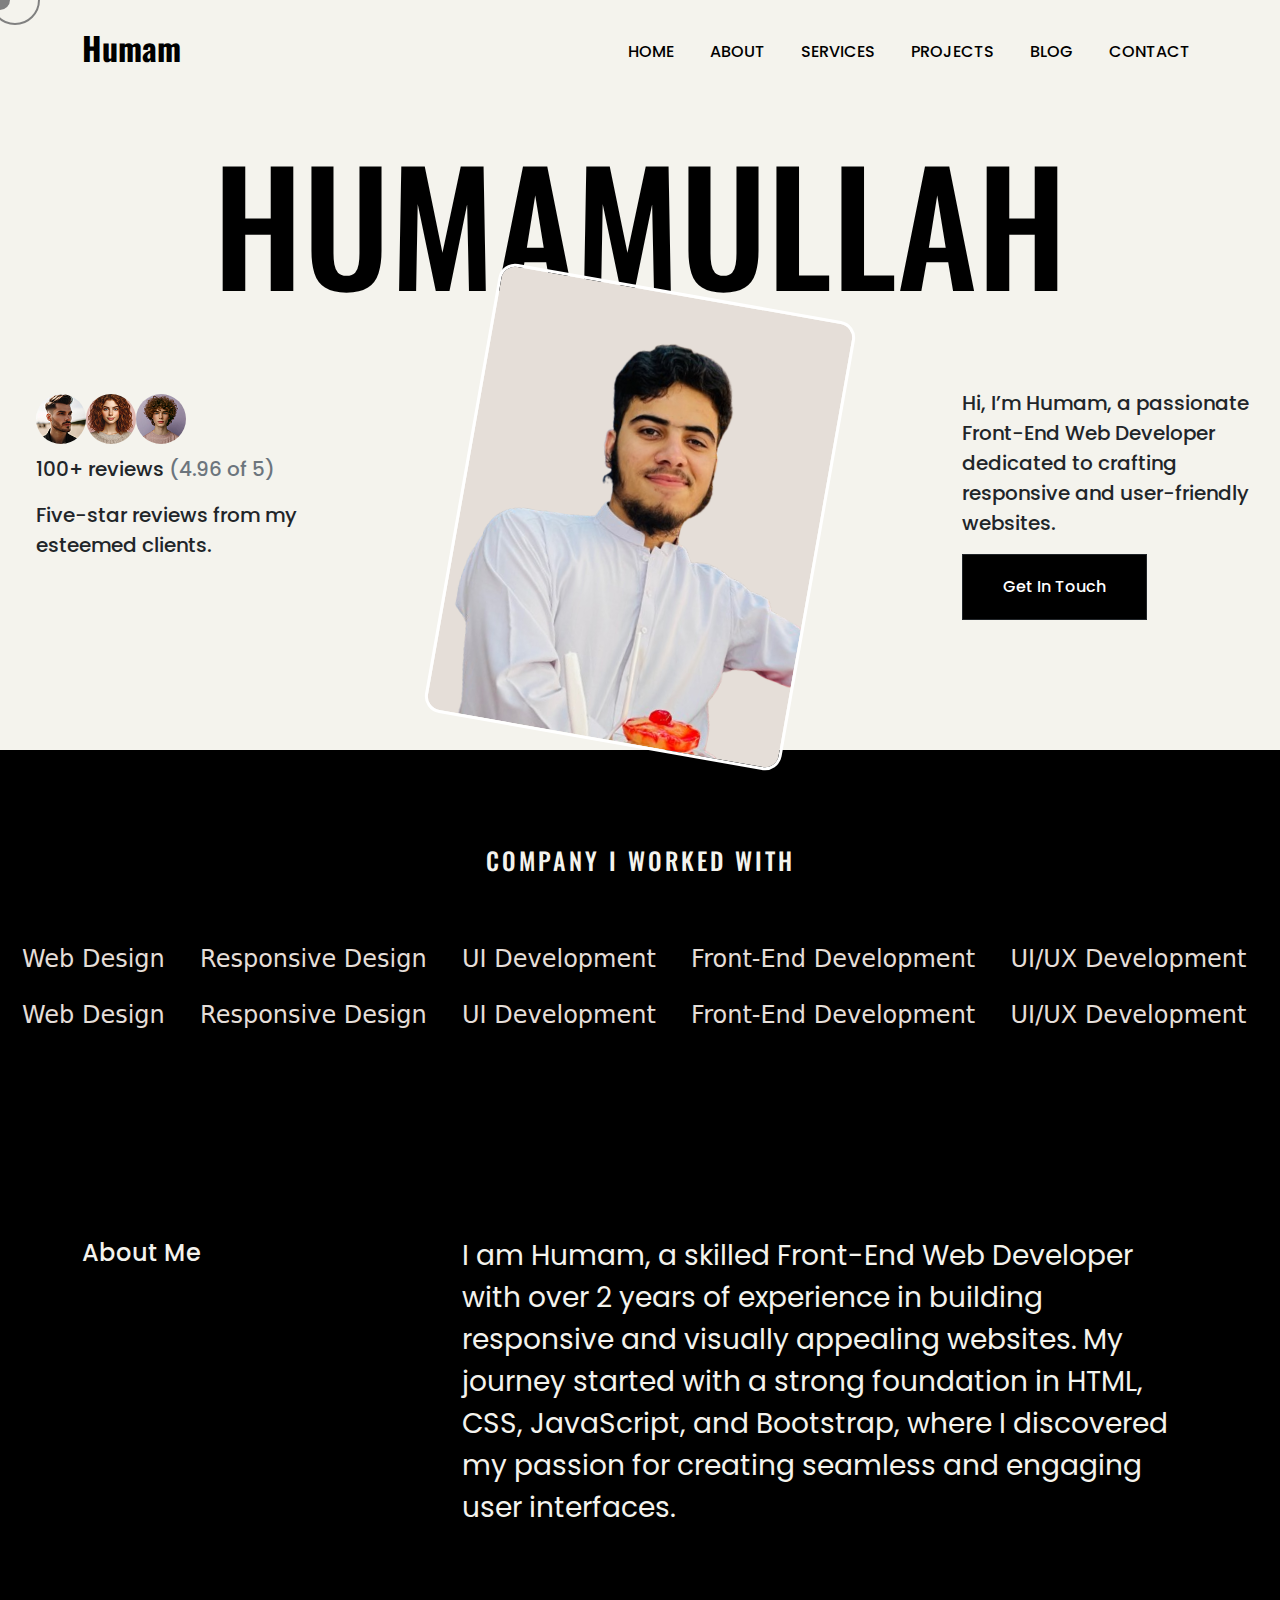
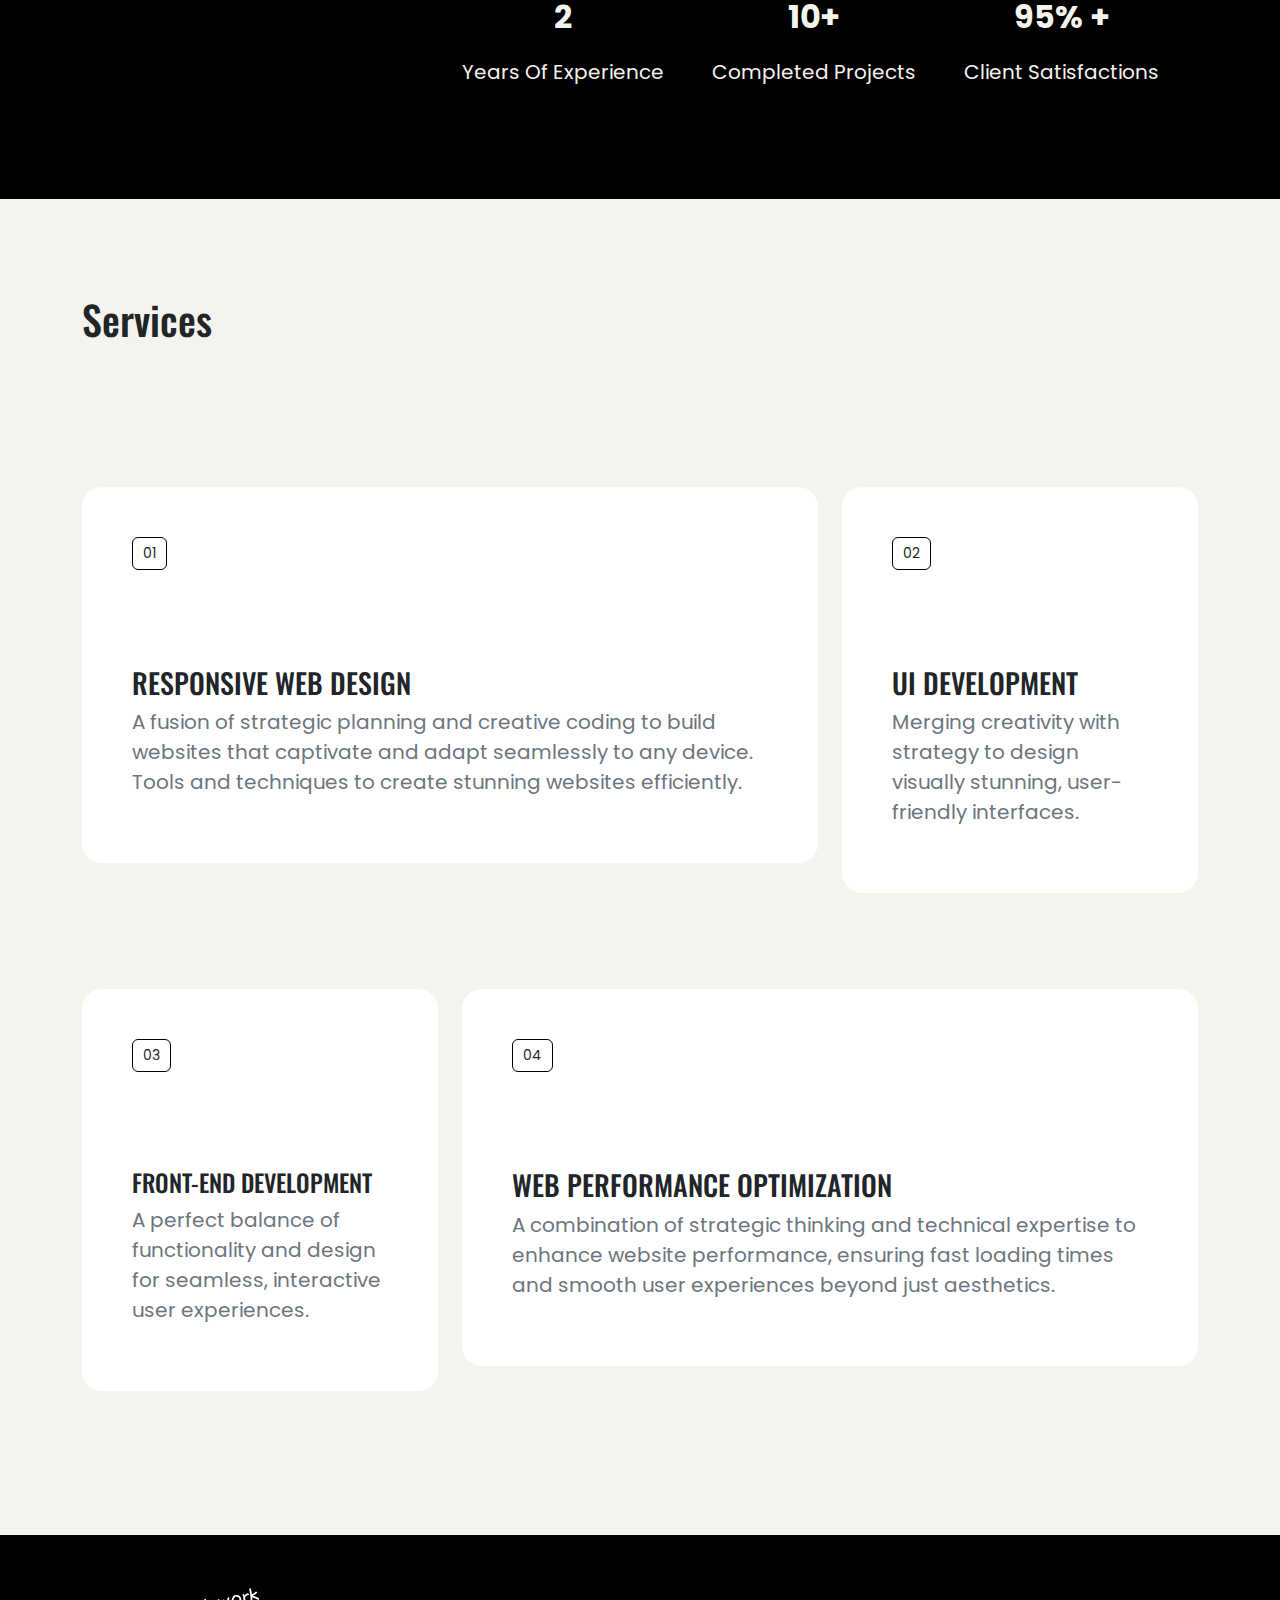
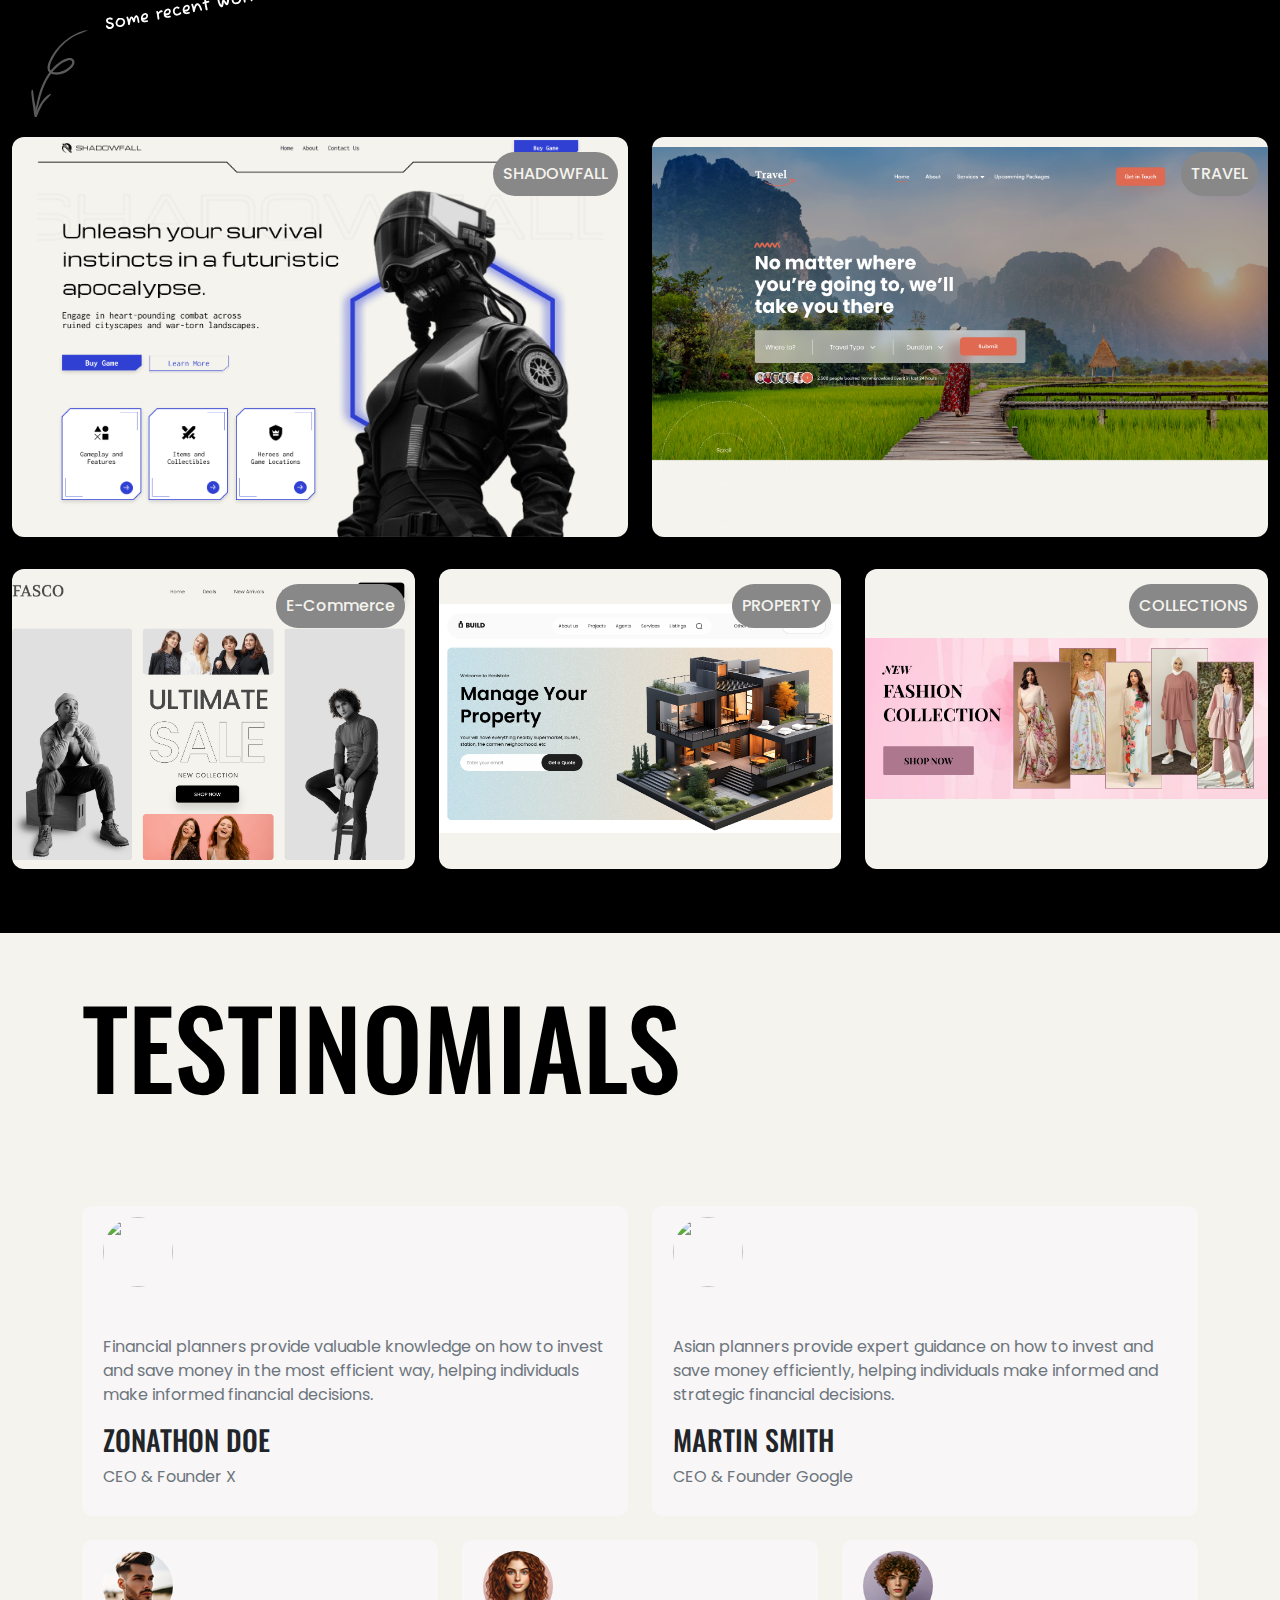
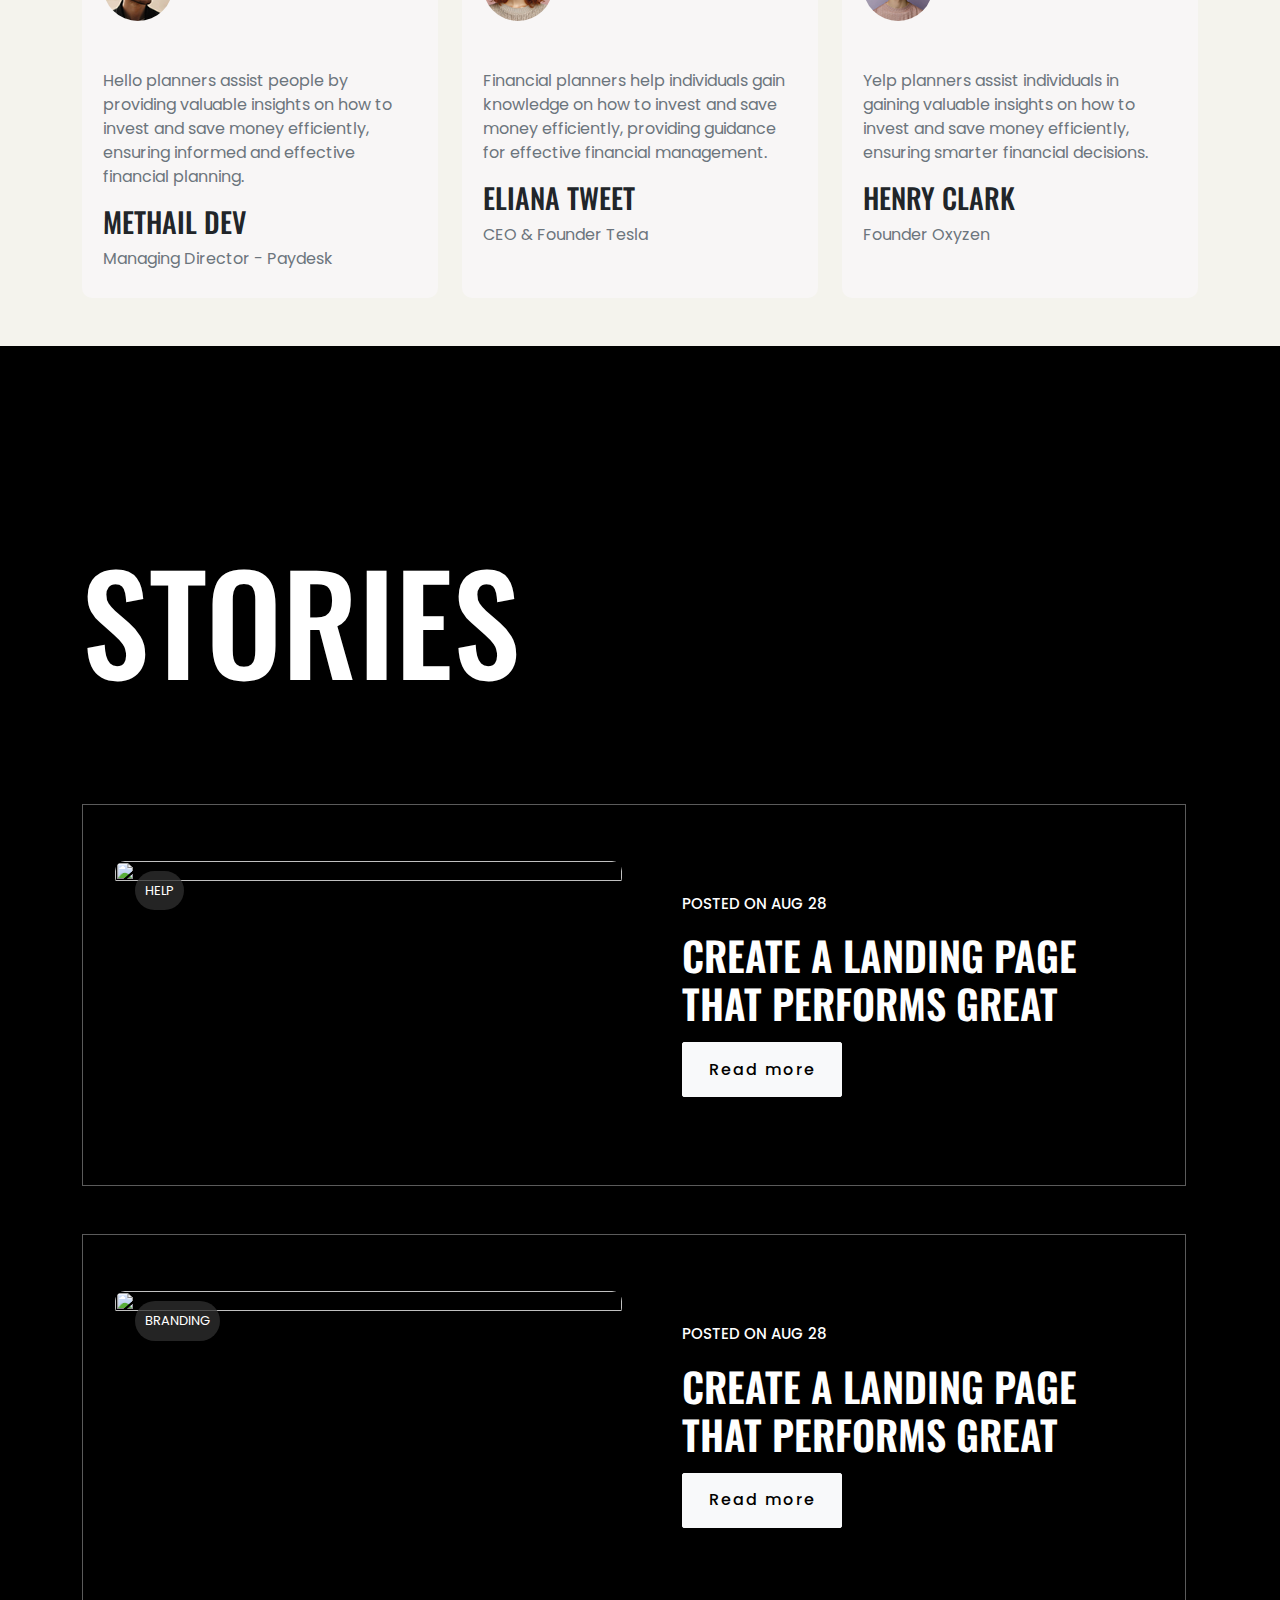
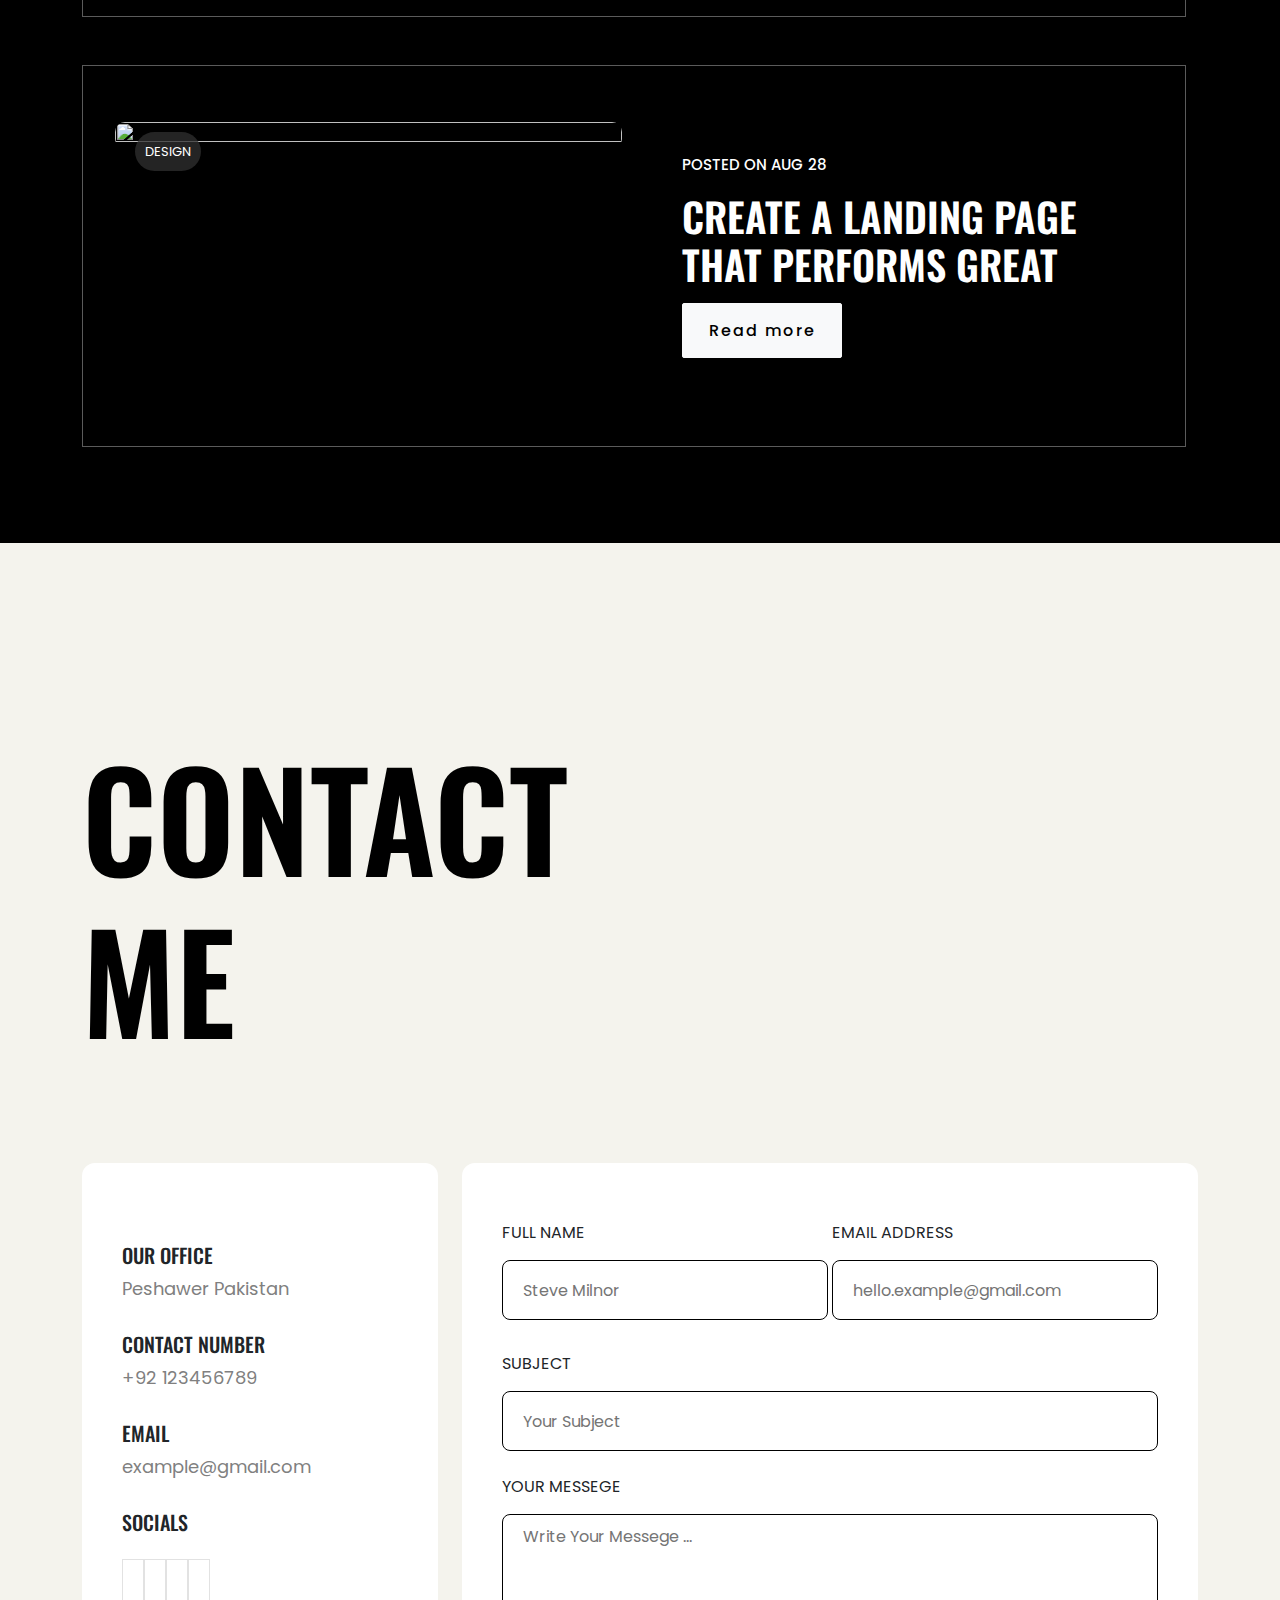
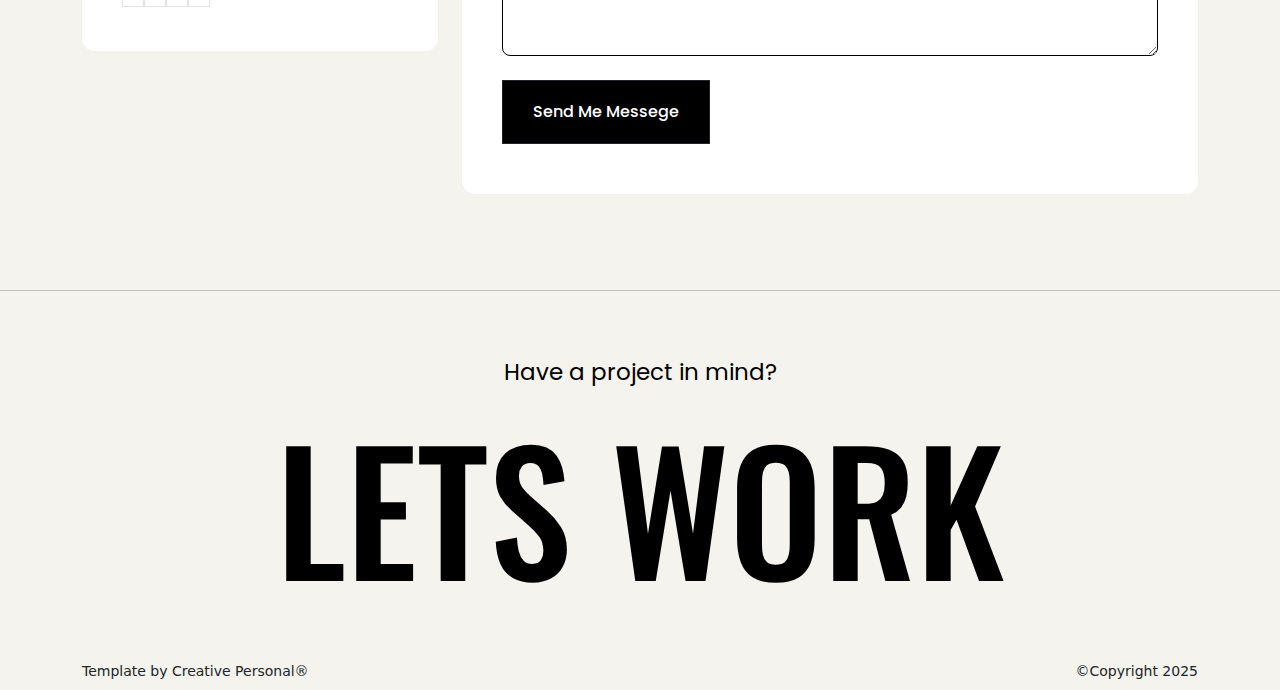
==== commit 06d8ecd3: "Services Cards updated" ====
--- a/index.html
+++ b/index.html
@@ -237,16 +237,20 @@
         </div>
 
         <div class="container py-5">
+
+            <div class="col-md-5 my-5" data-aos="fade-up">
+                <h1>Services</h1>
+            </div>
+
             <div class="row ServicesSec py-md-5">
-                <div class="col-md-5 my-5" data-aos="fade-up">
-                    <h1>Services</h1>
-                </div>
-
-                <!-- First  -->
-                <div class="col-md-8" data-aos="fade-up">
+                <div class="col-md-8" id="service1" data-aos="fade-up">
                     <div class="servicesBox my-5">
-                        <small class="servicesCount">01</small>
-                        <i class="ri-arrow-right-up-line"></i>
+                        <div class="d-flex align-items-center justify-content-between">
+                            <small class="servicesCount">01</small>
+                            <button class="border-0 bg-transparent toggler">
+                                <i class="ri-arrow-right-up-line"></i>
+                            </button>
+                        </div>
                         <div class="mt-5 pt-5">
                             <h3 class="text-uppercase">Responsive Web Design</h3>
                             <p class="fs-5 text-secondary">A fusion of strategic planning and creative coding to build
@@ -256,10 +260,14 @@
                     </div>
                 </div>
                 <!-- Second -->
-                <div class="col-md-4" data-aos="fade-up">
+                <div class="col-md-4" id="service2" data-aos="fade-up">
                     <div class="servicesBox my-5">
-                        <small class="servicesCount">02</small>
-                        <i class="ri-arrow-right-up-line"></i>
+                        <div class="d-flex align-items-center justify-content-between">
+                            <small class="servicesCount">02</small>
+                            <button class="border-0 bg-transparent toggler">
+                                <i class="ri-arrow-right-up-line"></i>
+                            </button>
+                        </div>
                         <div class="mt-5 pt-5">
                             <h3 class="text-uppercase">UI Development</h3>
                             <p class="fs-5 text-secondary">Merging creativity with strategy to design visually stunning,
@@ -267,12 +275,15 @@
                         </div>
                     </div>
                 </div>
-
                 <!-- third -->
-                <div class="col-md-4" data-aos="fade-up">
+                <div class="col-md-4" id="service3" data-aos="fade-up">
                     <div class="servicesBox my-5">
-                        <small class="servicesCount">03</small>
-                        <i class="ri-arrow-right-up-line"></i>
+                        <div class="d-flex align-items-center justify-content-between">
+                            <small class="servicesCount">03</small>
+                            <button class="border-0 bg-transparent toggler">
+                                <i class="ri-arrow-right-up-line"></i>
+                            </button>
+                        </div>
                         <div class="mt-5 pt-5">
                             <h4 class="text-uppercase">Front-End Development</h4>
                             <p class="fs-5 text-secondary">A perfect balance of functionality and design for seamless,
@@ -282,10 +293,14 @@
                 </div>
 
                 <!-- fourth -->
-                <div class="col-md-8" data-aos="fade-up">
+                <div class="col-md-8" id="service4" data-aos="fade-up">
                     <div class="servicesBox my-5">
-                        <small class="servicesCount">04</small>
-                        <i class="ri-arrow-right-up-line"></i>
+                        <div class="d-flex align-items-center justify-content-between">
+                            <small class="servicesCount">04</small>
+                            <button class="border-0 bg-transparent toggler">
+                                <i class="ri-arrow-right-up-line"></i>
+                            </button>
+                        </div>
                         <div class="mt-5 pt-5">
                             <h3 class="text-uppercase">Web Performance Optimization</h3>
                             <p class="fs-5 text-secondary">A combination of strategic thinking and technical expertise
@@ -295,6 +310,9 @@
                     </div>
                 </div>
             </div>
+            <!-- First  -->
+
+
         </div>
 
 
--- a/style.css
+++ b/style.css
@@ -309,14 +309,14 @@
     font-family: var(--regular-font);
 }
 
-.servicesBox i {
+.servicesBox button {
     font-size: 30px;
     position: absolute;
     right: 20px;
     transition: all 0.4s;
 }
 
-.servicesBox:hover i {
+.servicesBox:hover button {
     rotate: 45deg;
 }
 
